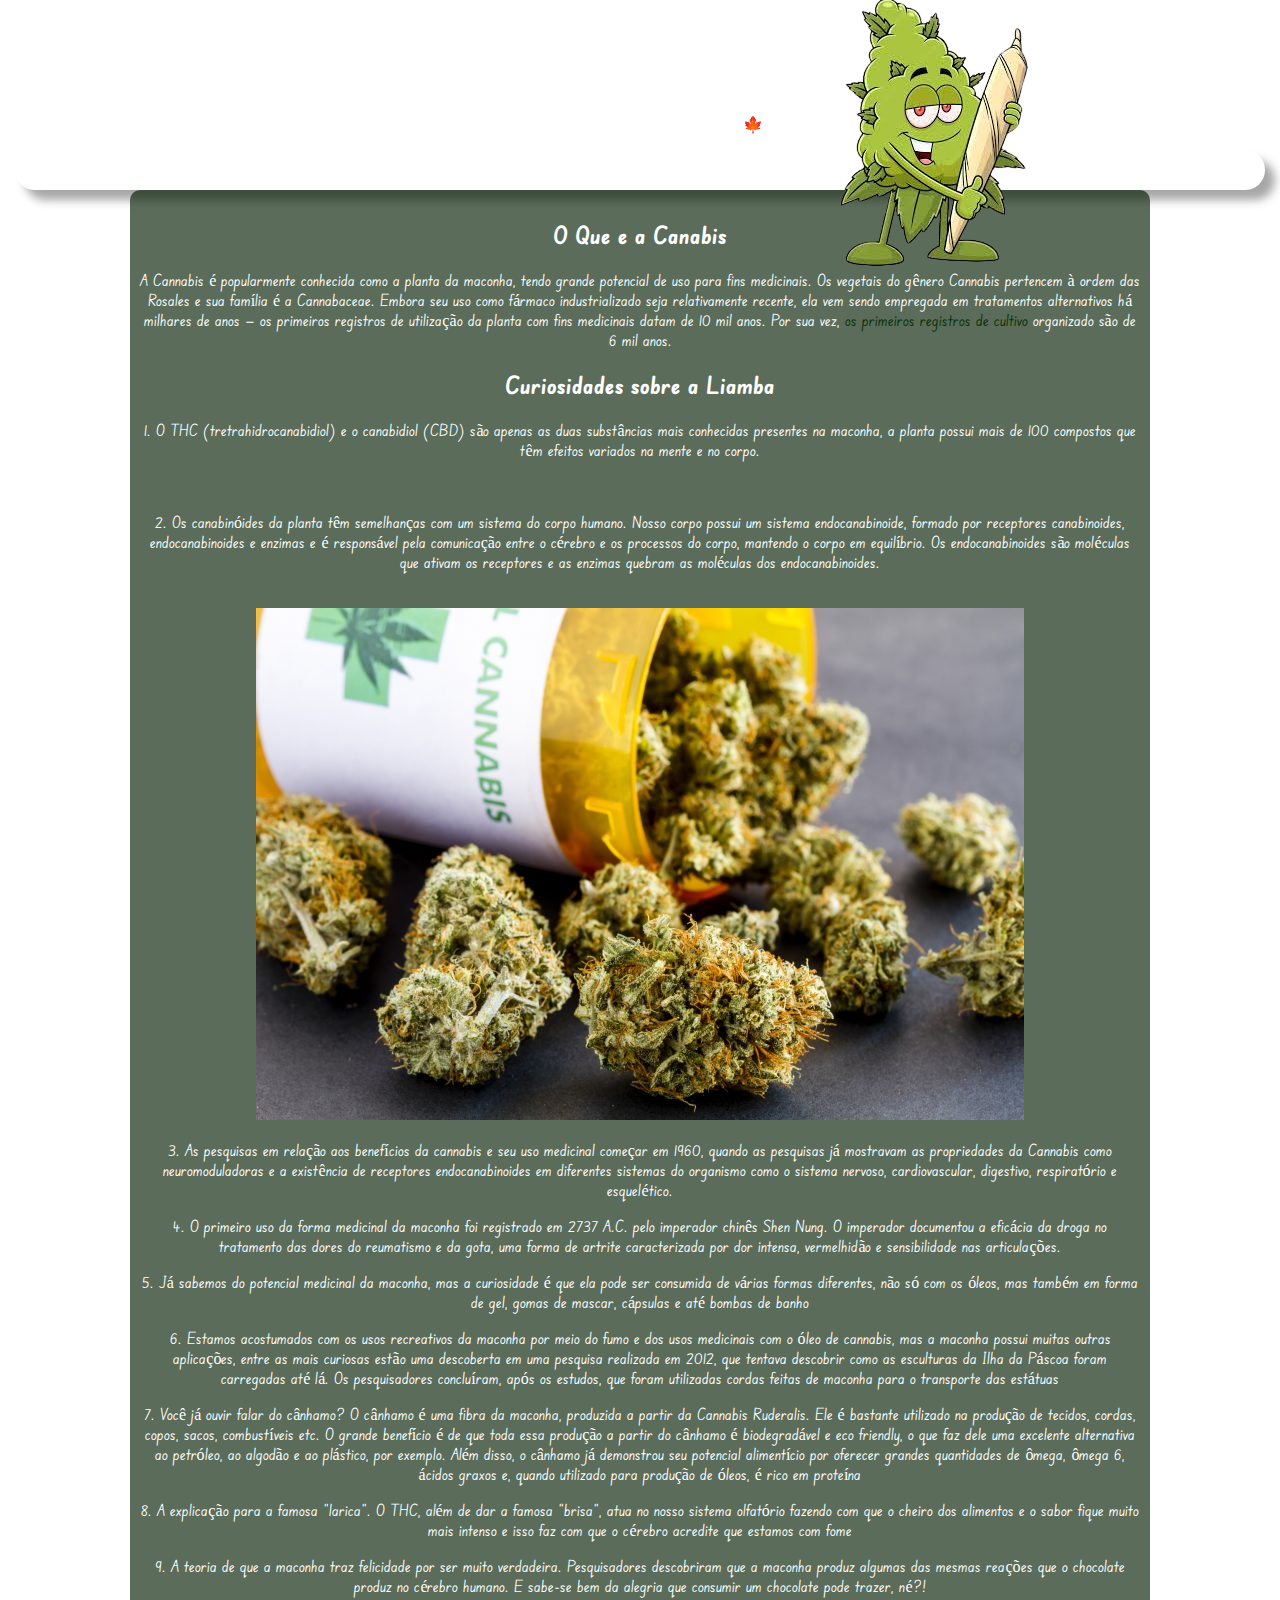
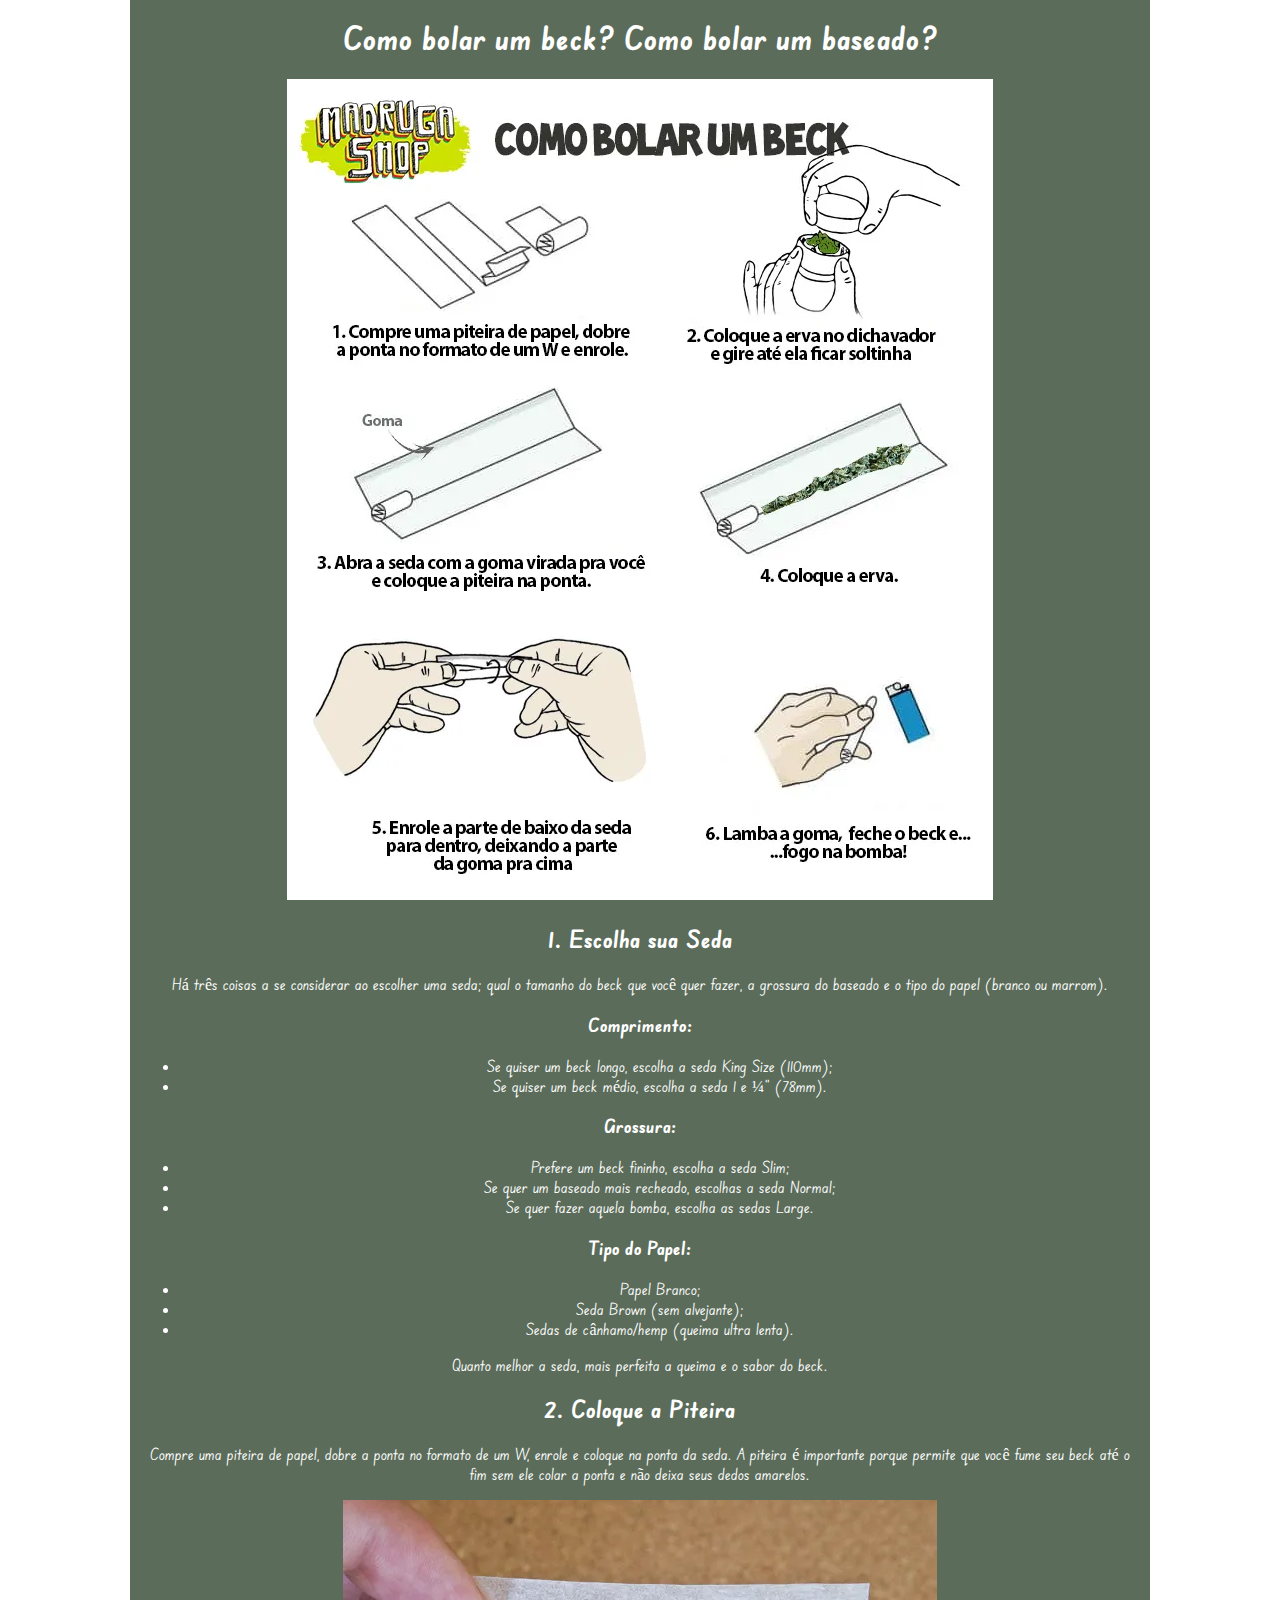
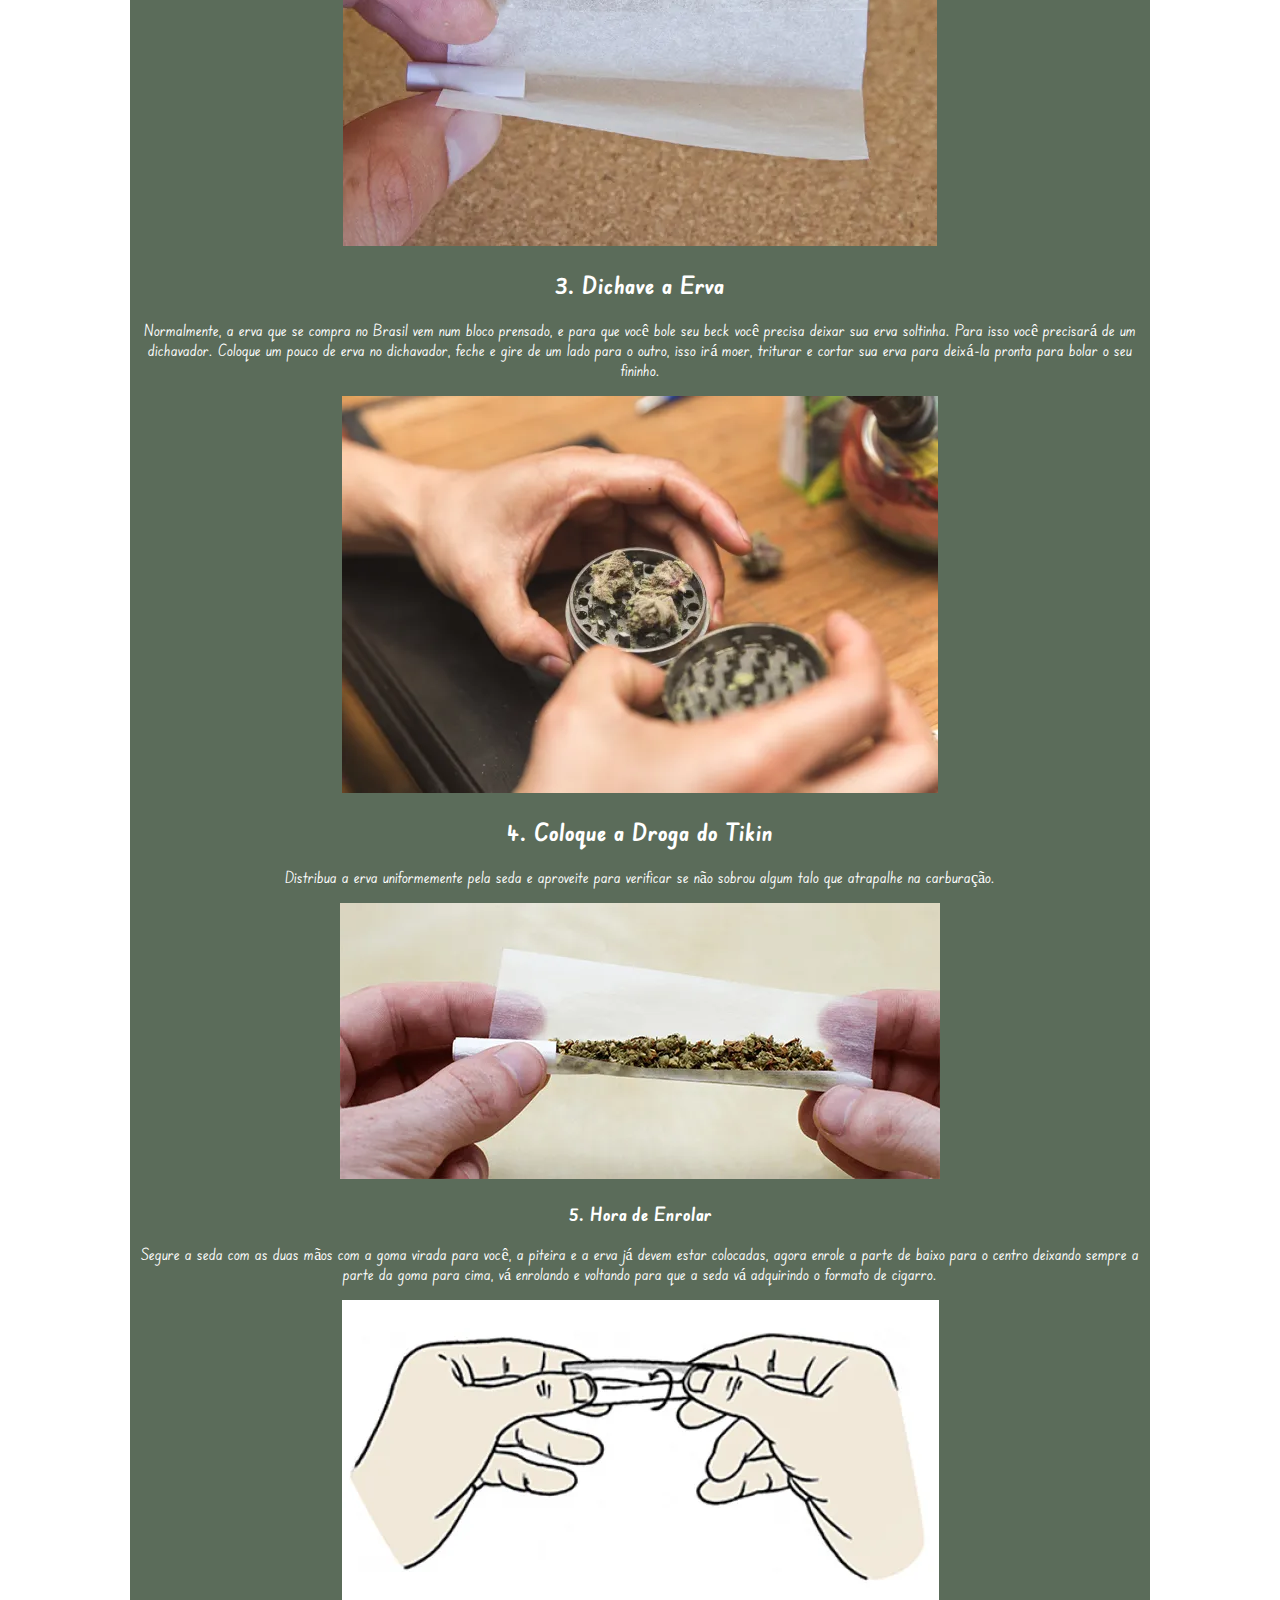
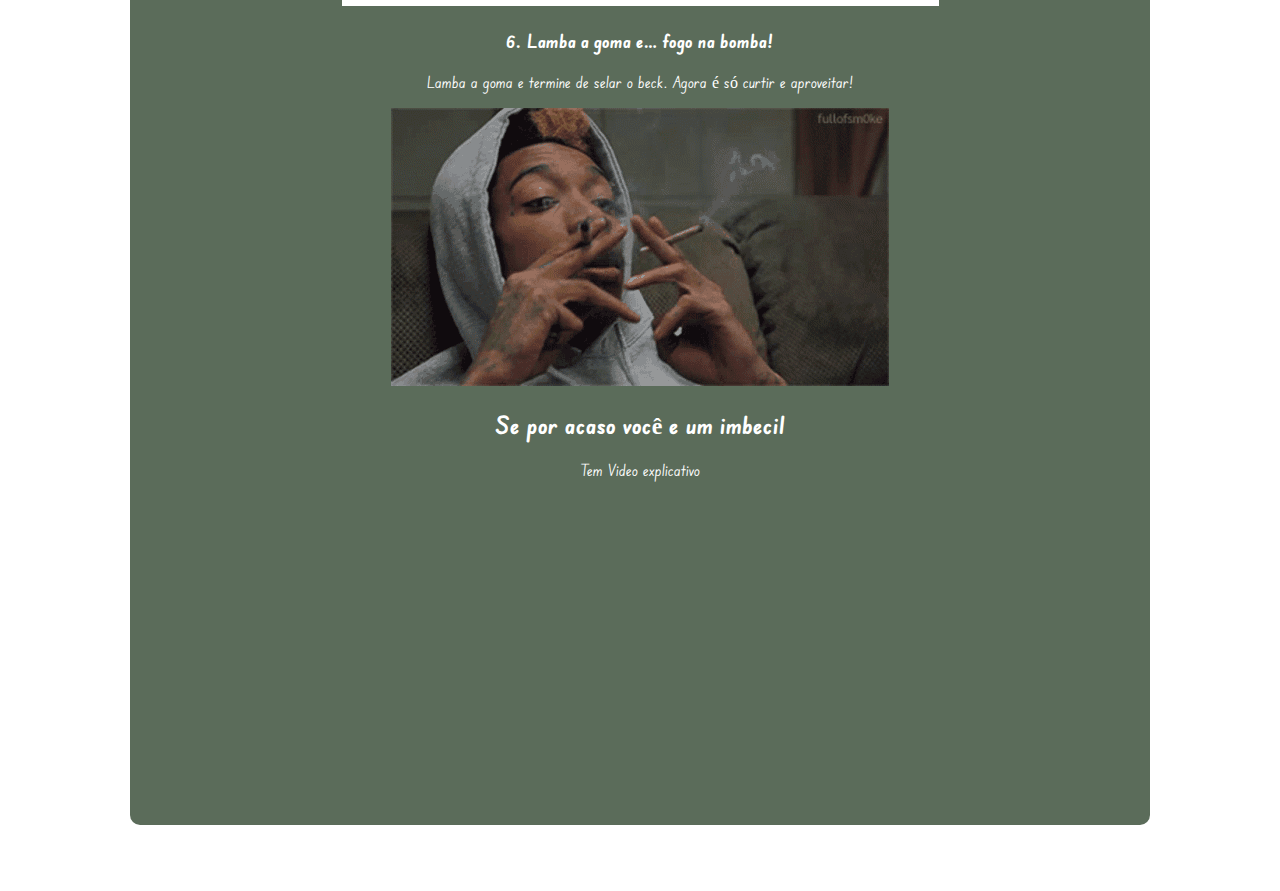
==== index.html @ da10c9f7 "." ====
<!DOCTYPE html>
<html lang="pt-br">
<head>
    <meta charset="UTF-8">
    <meta name="viewport" content="width=device-width, initial-scale=1.0">
    <title>Site do japones</title>
    <link rel="shortcut icon" href="imagens/japao.png" type="image/x-icon">
    <link rel="stylesheet" href="style.css">
</head>
<body>
    <header>
        <h1>Canabis </h1>
        <picture>
            <source media="(max-width:800px )" srcset="imagens/imagem_2023-08-07_163629372-removebg-previewpequeno.webp">
            <a href="https://compremaconha.com" target="_blank">
                <div class="imagen1"><img src="imagens/imagem_2023-08-07_163629372-removebg-preview.png" alt="cha">
            </a></div>
        </picture>
        <p>Tudo e mais um pouco sobre Maconha &#127809;</p>
        <nav>
            <a href="https://www.instagram.com/japapaz696/" target="_blank">Instagram </a>
            <a href="https://www.cnnbrasil.com.br/tudo-sobre/cannabis/" target="_blank">Mais Sobre</a>
            <a href="#">Outros</a>
        </nav>
        <main>
            <section id="oqe">
                <h2>O Que e a Canabis</h2>
                <article id="01">
                    <p>A Cannabis é popularmente conhecida como a planta da maconha, tendo grande potencial de uso para fins medicinais.
                        Os vegetais do gênero Cannabis pertencem à ordem das Rosales e sua família é a Cannabaceae.
                    
                        Embora seu uso como fármaco industrializado seja relativamente recente, ela vem sendo empregada em tratamentos alternativos há milhares de anos — os primeiros registros de utilização da planta com fins medicinais datam de 10 mil anos.
                    
                        Por sua vez, <a href="https://www.cannabisesaude.com.br/historia-cannabis-medicinal/" target="_blank" id="limk">os primeiros registros de cultivo</a> organizado são de 6 mil anos.
                    </p>
                </article>               
            </section>
            <section id="cur">
                <article id="02">
                    <h2>Curiosidades sobre a Liamba</h2>
                    <p>1. O THC (tretrahidrocanabidiol) e o canabidiol (CBD) são apenas as duas substâncias mais conhecidas presentes na maconha, a planta possui mais de 100 compostos que têm efeitos variados na mente e no corpo.</p> <br>
                        <p>2. Os canabinóides da planta têm semelhanças com um sistema do corpo humano. Nosso corpo possui um sistema endocanabinoide, formado por receptores canabinoides, endocanabinoides e enzimas e é responsável pela comunicação entre o cérebro e os processos do corpo, mantendo o corpo em equilíbrio. Os endocanabinoides são moléculas que ativam os receptores e as enzimas quebram as moléculas dos endocanabinoides.</p><br>
                        <picture>
                            <source media="(max-width:800px )" srcset="imagens/img20190710113928256-768x512pequeno.webp">
                            <img src="imagens/img20190710113928256-768x512.jpg" alt="Maconha"></picture>
                    
                        <p>3. As pesquisas em relação aos benefícios da cannabis e seu uso medicinal começar em 1960, quando as pesquisas já mostravam as propriedades da Cannabis como neuromoduladoras e a existência de receptores endocanabinoides em diferentes sistemas do organismo como o sistema nervoso, cardiovascular, digestivo, respiratório e esquelético.</p> 
                    
                        <p>4. O primeiro uso da forma medicinal da maconha foi registrado em 2737 A.C. pelo imperador chinês Shen Nung. O imperador documentou a eficácia da droga no tratamento das dores do reumatismo e da gota, uma forma de artrite caracterizada por dor intensa, vermelhidão e sensibilidade nas articulações.</p> 
                    
                        <p>5. Já sabemos do potencial medicinal da maconha, mas a curiosidade é que ela pode ser consumida de várias formas diferentes, não só com os óleos, mas também em forma de gel, gomas de mascar, cápsulas e até bombas de banho</p>
                    
                        <p>6. Estamos acostumados com os usos recreativos da maconha por meio do fumo e dos usos medicinais com o óleo de cannabis, mas a maconha possui muitas outras aplicações, entre as mais curiosas estão uma descoberta em uma pesquisa realizada em 2012, que tentava descobrir como as esculturas da Ilha da Páscoa foram carregadas até lá. Os pesquisadores concluíram, após os estudos, que foram utilizadas cordas feitas de maconha para o transporte das estátuas</p>
                    
                        <p>7. Você já ouvir falar do cânhamo? O cânhamo é uma fibra da maconha, produzida a partir da Cannabis Ruderalis. Ele é bastante utilizado na produção de tecidos, cordas, copos, sacos, combustíveis etc. O grande benefício é de que toda essa produção a partir do cânhamo é biodegradável e eco friendly, o que faz dele uma excelente alternativa ao petróleo, ao algodão e ao plástico, por exemplo. Além disso, o cânhamo já demonstrou seu potencial alimentício por oferecer grandes quantidades de ômega, ômega 6, ácidos graxos e, quando utilizado para produção de óleos, é rico em proteína</p>
                    
                        <p>8. A explicação para a famosa “larica”. O THC, além de dar a famosa “brisa”, atua no nosso sistema olfatório fazendo com que o cheiro dos alimentos e o sabor fique muito mais intenso e isso faz com que o cérebro acredite que estamos com fome</p>
                    
                        <p>9. A teoria de que a maconha traz felicidade por ser muito verdadeira. Pesquisadores descobriram que a maconha produz algumas das mesmas reações que o chocolate produz no cérebro humano. E sabe-se bem da alegria que consumir um chocolate pode trazer, né?!</p>
                </article>
            </section>
            <section id="bolar">
                <article id="03">
                    <h1>Como bolar um beck? Como bolar um baseado?</h1>
                    <picture>
                        <source media="(max-width:800px )" srcset="imagens/como-bolar-beck-guia-1pequeno.webp">
                        <img src="imagens/como-bolar-beck-guia-1.webp" alt="bolar"></picture>
                    <h2>1.  Escolha sua Seda</h2>
                    <p>
                        
                            Há três coisas a se considerar ao escolher uma seda; qual o tamanho do beck que você quer fazer, a grossura do baseado e o tipo do papel (branco ou marrom).
                    </p>
                        
                        <h3>Comprimento:</h3>
                        <ul>
                            <li>Se quiser um beck longo, escolha a seda King Size (110mm);</li>
                            <li>Se quiser um beck médio, escolha a seda 1 e ¼” (78mm).</li>
                        </ul>
                        <h3>Grossura:</h3>
                        <ul>
                            
                            <li>Prefere um beck fininho, escolha a seda Slim;</li>
                            <li>Se quer um baseado mais recheado, escolhas a seda Normal;</li>
                            <li>Se quer fazer aquela bomba, escolha as sedas Large.</li>
                        </ul>
                        <h3>Tipo do Papel:</h3>
                        
                        <ul>
                            <li>Papel Branco;</li>
                            <li>Seda Brown (sem alvejante);</li>
                            <li>Sedas de cânhamo/hemp (queima ultra lenta).</li>
                        </ul>
                        Quanto melhor a seda, mais perfeita a queima e o sabor do beck.</p>
                        <h2>2. Coloque a Piteira</h2>
                        <p>
                            Compre uma piteira de papel, dobre a ponta no formato de um W, enrole e coloque na ponta da seda. A piteira é importante porque permite que você fume seu beck até o fim sem ele colar a ponta e não deixa seus dedos amarelos.</p>
                            <picture>
                                <source media="(max-width:800px )" srcset="imagens/enrolando-beck3pequeno.webp">
                                <img src="imagens/colocando-piteira.webp" alt="Piteira">
                            </picture>
                            <h2>3. Dichave a Erva</h2>
                            <p>
                                Normalmente, a erva que se compra no Brasil vem num bloco prensado, e para que você bole seu beck você precisa deixar sua erva soltinha. Para isso você precisará de um dichavador.
                                
                                Coloque um pouco de erva no dichavador, feche e gire de um lado para o outro, isso irá moer, triturar e cortar sua erva para deixá-la pronta para bolar o seu fininho.</p>
                                <img src="imagens/dichavador-erva.webp" alt="">
                                <h2>4. Coloque a Droga do Tikin</h2>
                                <p>
                                    Distribua a erva uniformemente pela seda e aproveite para verificar se não sobrou algum talo que atrapalhe na carburação.</p>
                                    <img src="imagens/como-bolar-enrolando.webp" alt="">
                                    <h3>5. Hora de Enrolar</h3>
                                    <p>Segure a seda com as duas mãos com a goma virada para você, a piteira e a erva já devem estar colocadas, agora enrole a parte de baixo para o centro deixando sempre a parte da goma para cima, vá enrolando e voltando para que a seda vá adquirindo o formato de cigarro.</p>
                                    <img src="imagens/enrolando-beck3.webp" alt="">
                                    <h3>6. Lamba a goma e… fogo na bomba!</h3>
                                    <p>Lamba a goma e termine de selar o beck. Agora é só curtir e aproveitar!</p>
                                    <img src="imagens/https___bucketeer-e05bbc84-baa3-437e-9518-adb32be7-990a280b6d05143c.gif" alt="">
                                    <h2>Se por acaso você e um imbecil </h2> 
                                    <p>Tem Video explicativo</p>
                                    <iframe width="560" height="315" src="https://www.youtube.com/embed/vffyLd2RofM" title="YouTube video player" frameborder="0" allow="accelerometer; autoplay; clipboard-write; encrypted-media; gyroscope; picture-in-picture; web-share" allowfullscreen></iframe>

                 </article>
            </section>
        </main>
        <footer>
            <p>Site exclusivamente para informação criado por Japonegro</p>
        </footer>
    </header>
</body>
</html>
---- style.css ----
@charset "UTF-8";
@import url('https://fonts.googleapis.com/css2?family=Edu+SA+Beginner:wght@600;700&display=swap');
header{
    color:white;
}
body{
    background-image: url(imagens/foto-de-foco-seletivo-de-amnesias-originais-verdes-em-um-fundo-escuro.jpg);
}
header{
    padding: auto;
    padding: 6px;
    margin: 1px;
    text-align: center;
    border-radius: 20px;
    font-family: 'Edu SA Beginner', cursive;
    
}
nav{
    text-align: left;
    padding: 10px; 
    box-shadow: 10px 10px 10px rgba(0, 0, 0, 0.349); 
    border-radius: 20px;

}
nav > a{
    color: white;
    text-decoration: none;
    padding: 10px;
    font-family: system-ui, -apple-system, BlinkMacSystemFont, 'Segoe UI', Roboto, Oxygen, Ubuntu, Cantarell, 'Open Sans', 'Helvetica Neue', sans-serif;
}
nav>a:hover{
    background-color: green;
    border-radius: 10px;
}
a#limk{
    color: rgb(6, 49, 6);
    text-decoration: none;
}
main{
    padding: auto;
    padding: 10px;
    margin: 10px;
    background-color: rgba(3, 29, 2, 0.651);
    min-width: 300px;
    max-width: 1000px;
    margin: auto;
    border-radius: 10px;
}

.imagen1{
    width: 1px; 
    height: 0px;
    transform: translate(200px,-100px);
    display: block;
    margin: auto;
 }
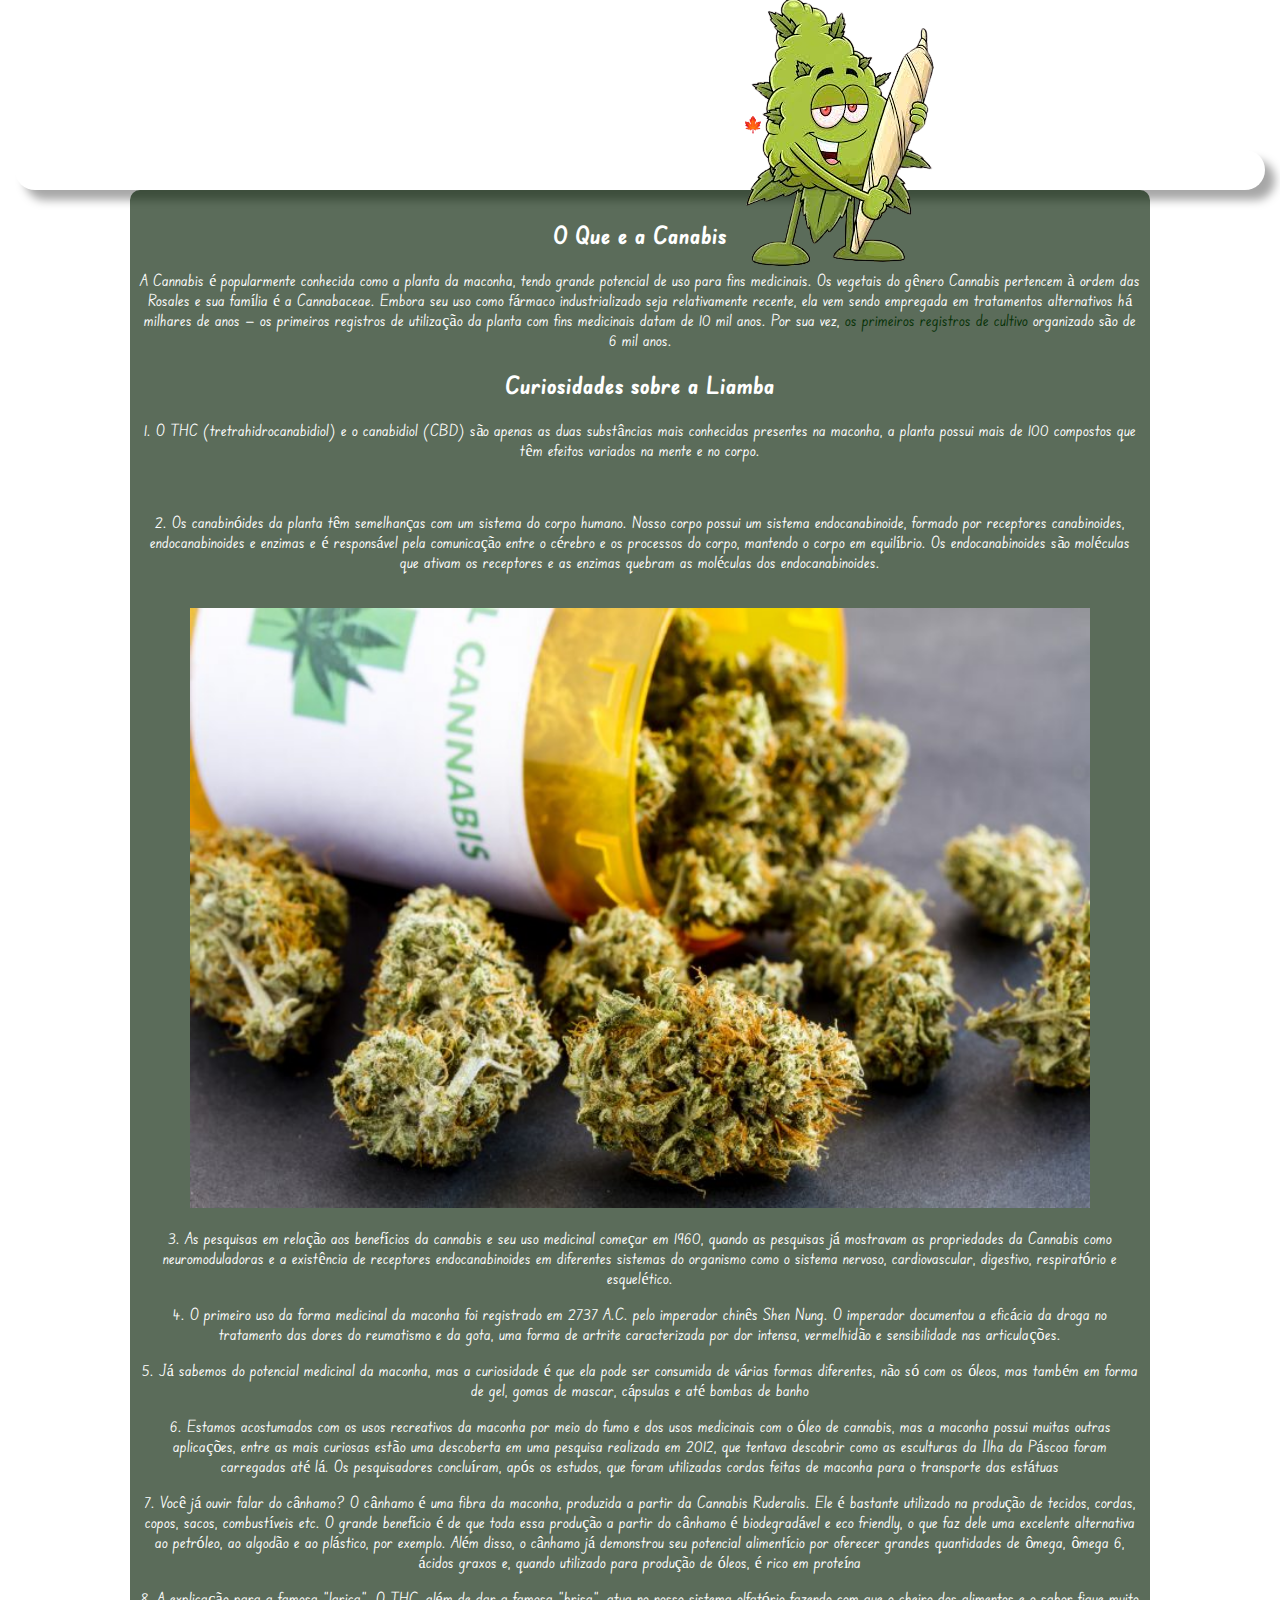
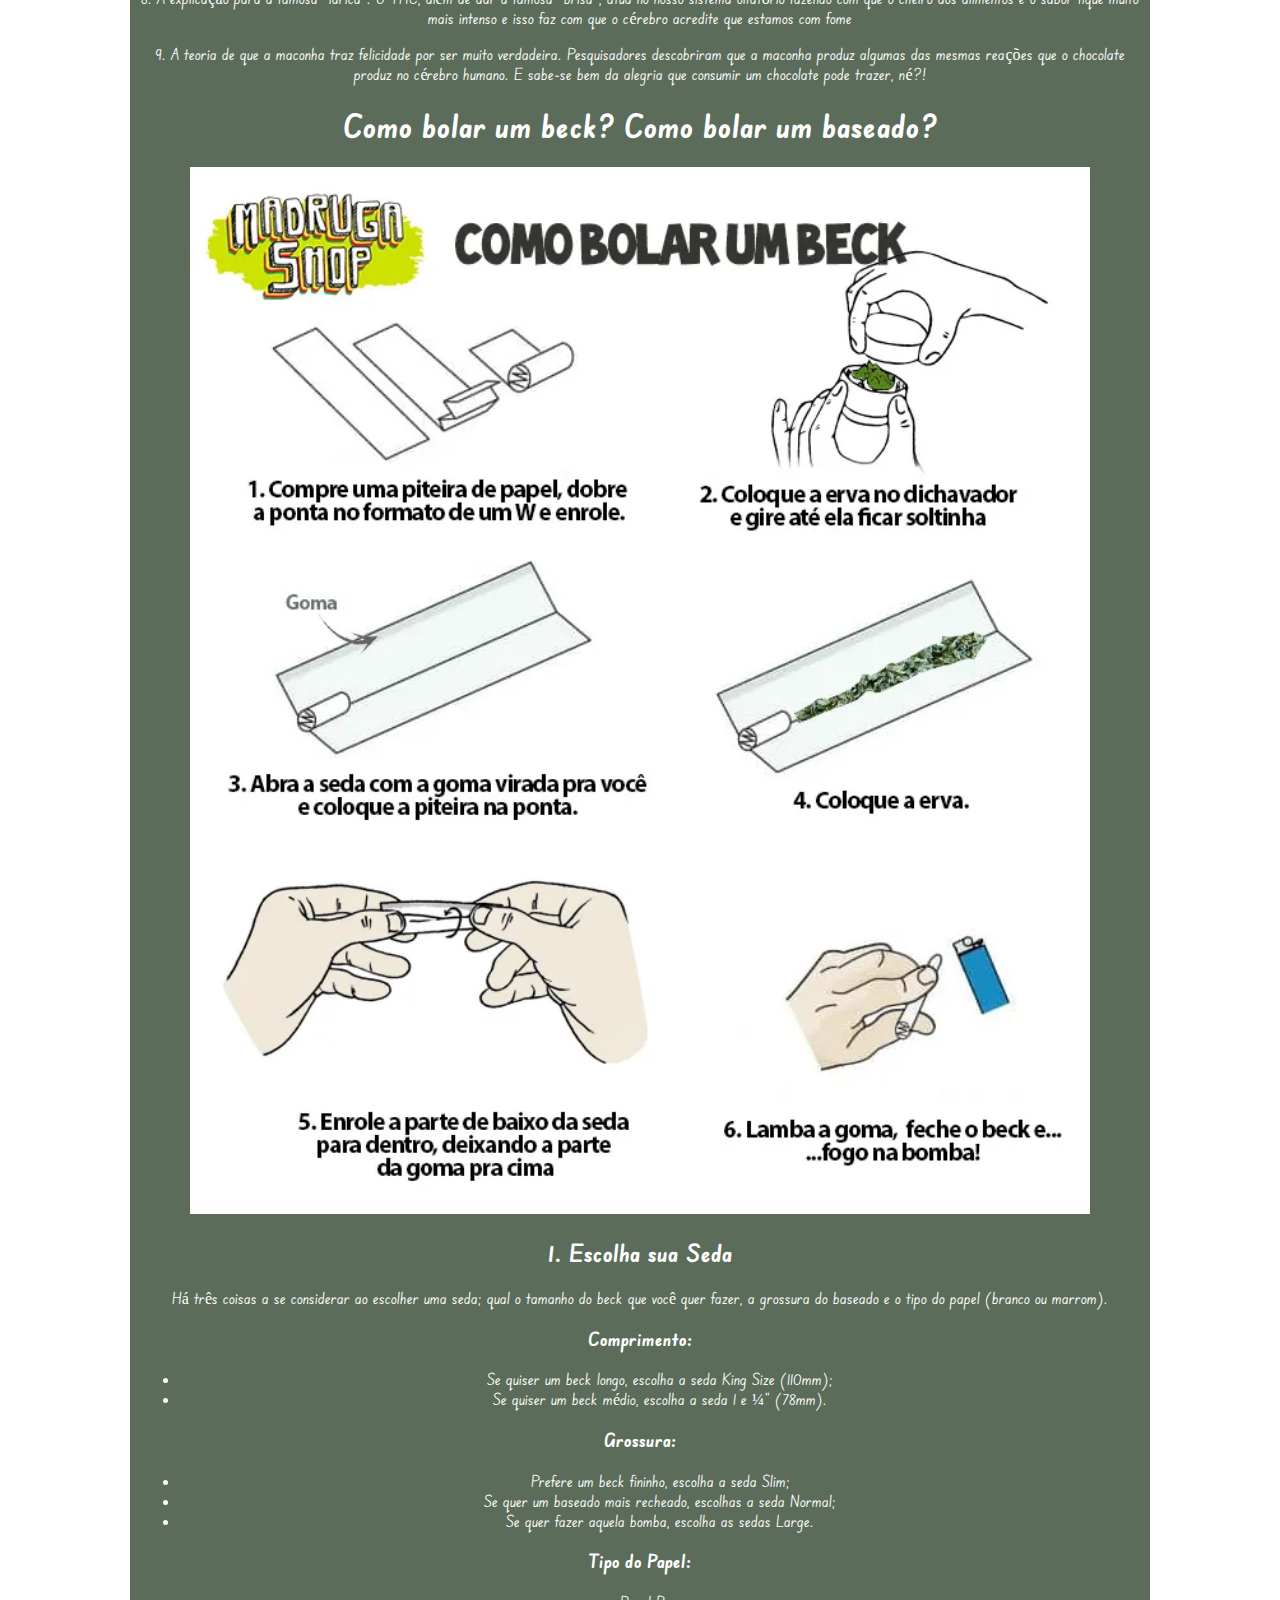
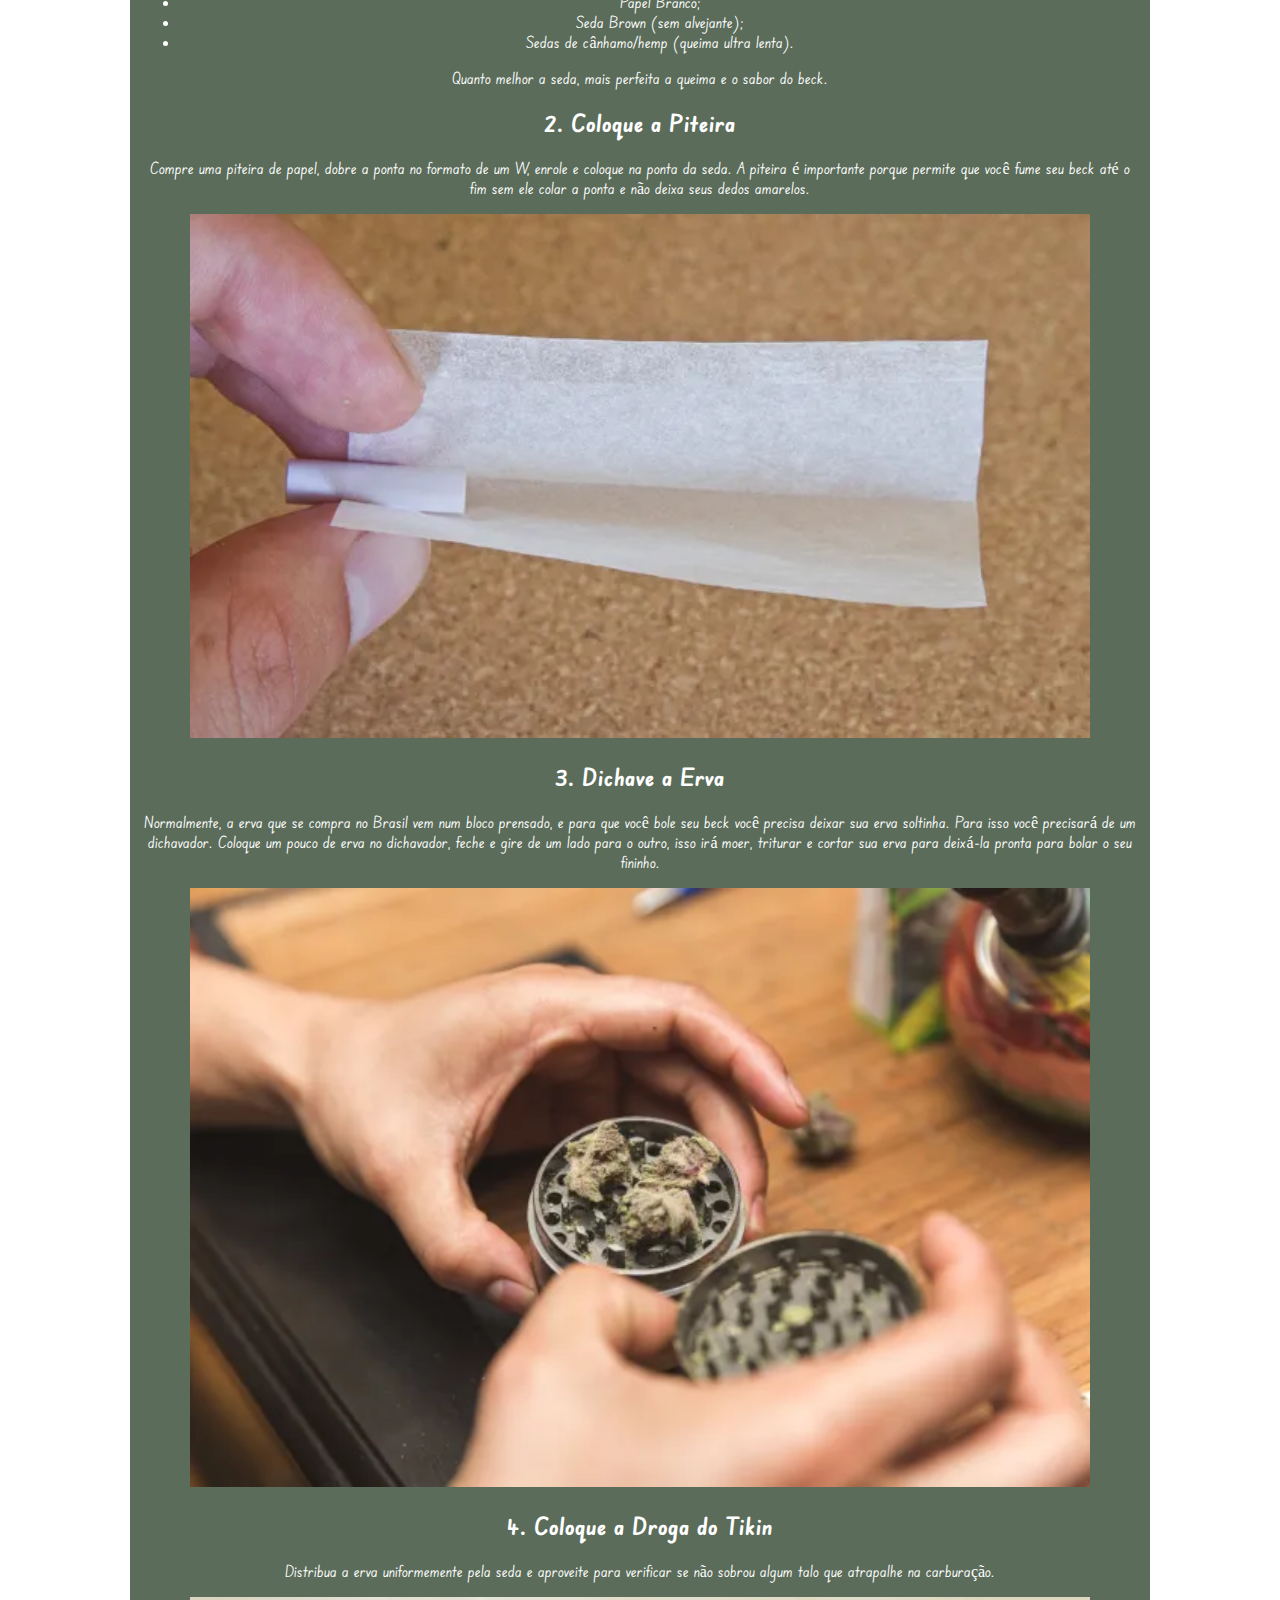
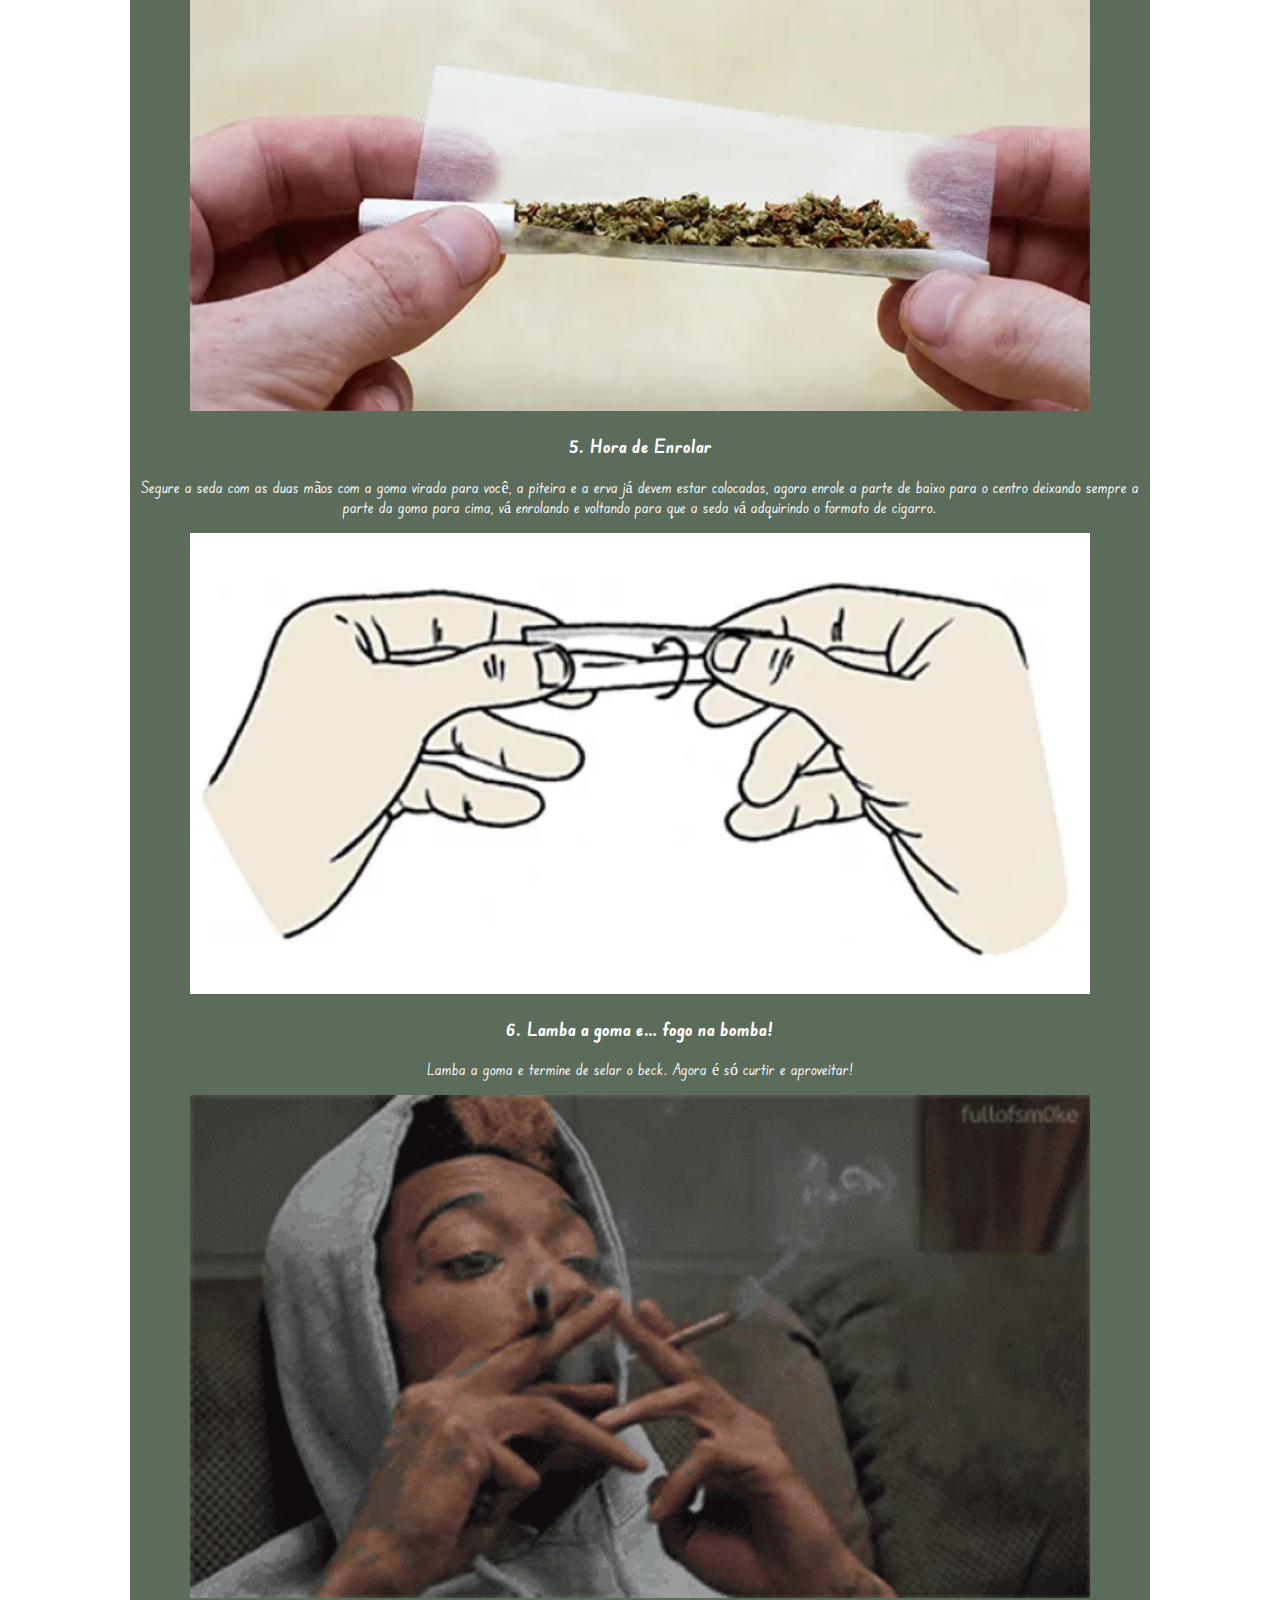
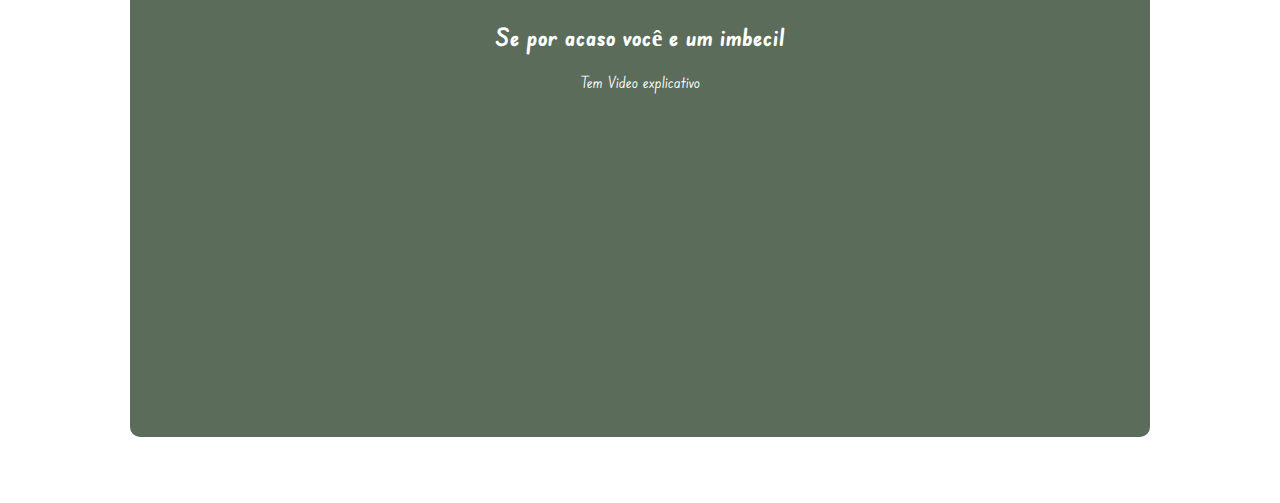
==== commit ee26527f: "." ====
--- a/index.html
+++ b/index.html
@@ -11,7 +11,7 @@
     <header>
         <h1>Canabis </h1>
         <picture>
-            <source media="(max-width:800px )" srcset="imagens/imagem_2023-08-07_163629372-removebg-previewpequeno.webp">
+            <source media="(max-width:400px )" srcset="imagens/imagem_2023-08-07_163629372-removebg-previewpequeno.webp">
             <a href="https://compremaconha.com" target="_blank">
                 <div class="imagen1"><img src="imagens/imagem_2023-08-07_163629372-removebg-preview.png" alt="cha">
             </a></div>
@@ -103,17 +103,25 @@
                                 Normalmente, a erva que se compra no Brasil vem num bloco prensado, e para que você bole seu beck você precisa deixar sua erva soltinha. Para isso você precisará de um dichavador.
                                 
                                 Coloque um pouco de erva no dichavador, feche e gire de um lado para o outro, isso irá moer, triturar e cortar sua erva para deixá-la pronta para bolar o seu fininho.</p>
-                                <img src="imagens/dichavador-erva.webp" alt="">
+                                <picture>
+                                    <source media="(max-width:800px )" srcset="imagens/dichavador-ervapequeno.webp">
+                                    <img src="imagens/dichavador-erva.webp" alt=""></picture>
                                 <h2>4. Coloque a Droga do Tikin</h2>
                                 <p>
                                     Distribua a erva uniformemente pela seda e aproveite para verificar se não sobrou algum talo que atrapalhe na carburação.</p>
-                                    <img src="imagens/como-bolar-enrolando.webp" alt="">
+                                    <picture>
+                                        <source media="(max-width:800px )" srcset="imagens/como-bolar-enrolandopequeno.webp">
+                                        <img src="imagens/como-bolar-enrolando.webp" alt=""></picture>
                                     <h3>5. Hora de Enrolar</h3>
                                     <p>Segure a seda com as duas mãos com a goma virada para você, a piteira e a erva já devem estar colocadas, agora enrole a parte de baixo para o centro deixando sempre a parte da goma para cima, vá enrolando e voltando para que a seda vá adquirindo o formato de cigarro.</p>
-                                    <img src="imagens/enrolando-beck3.webp" alt="">
+                                    <picture>
+                                        <source media="(max-width:800px )" srcset="imagens/enrolando-beck3pequeno.webp">
+                                        <img src="imagens/enrolando-beck3.webp" alt=""></picture>
                                     <h3>6. Lamba a goma e… fogo na bomba!</h3>
                                     <p>Lamba a goma e termine de selar o beck. Agora é só curtir e aproveitar!</p>
-                                    <img src="imagens/https___bucketeer-e05bbc84-baa3-437e-9518-adb32be7-990a280b6d05143c.gif" alt="">
+                                    <picture>
+                                        <source media="(max-width:800px )" srcset="imagens/https___bucketeer-e05bbc84-baa3-437e-9518-adb32be7-990a280b6d05143cpequeno.gif">
+                                        <img src="imagens/https___bucketeer-e05bbc84-baa3-437e-9518-adb32be7-990a280b6d05143c.gif" alt=""></picture>
                                     <h2>Se por acaso você e um imbecil </h2> 
                                     <p>Tem Video explicativo</p>
                                     <iframe width="560" height="315" src="https://www.youtube.com/embed/vffyLd2RofM" title="YouTube video player" frameborder="0" allow="accelerometer; autoplay; clipboard-write; encrypted-media; gyroscope; picture-in-picture; web-share" allowfullscreen></iframe>
--- a/style.css
+++ b/style.css
@@ -5,6 +5,7 @@
 }
 body{
     background-image: url(imagens/foto-de-foco-seletivo-de-amnesias-originais-verdes-em-um-fundo-escuro.jpg);
+    background-position: center left;
 }
 header{
     padding: auto;
@@ -53,5 +54,9 @@
     transform: translate(200px,-100px);
     display: block;
     margin: auto;
+    width: 50%;
+ }
+ main img{
+    width: 90%;
  }
 
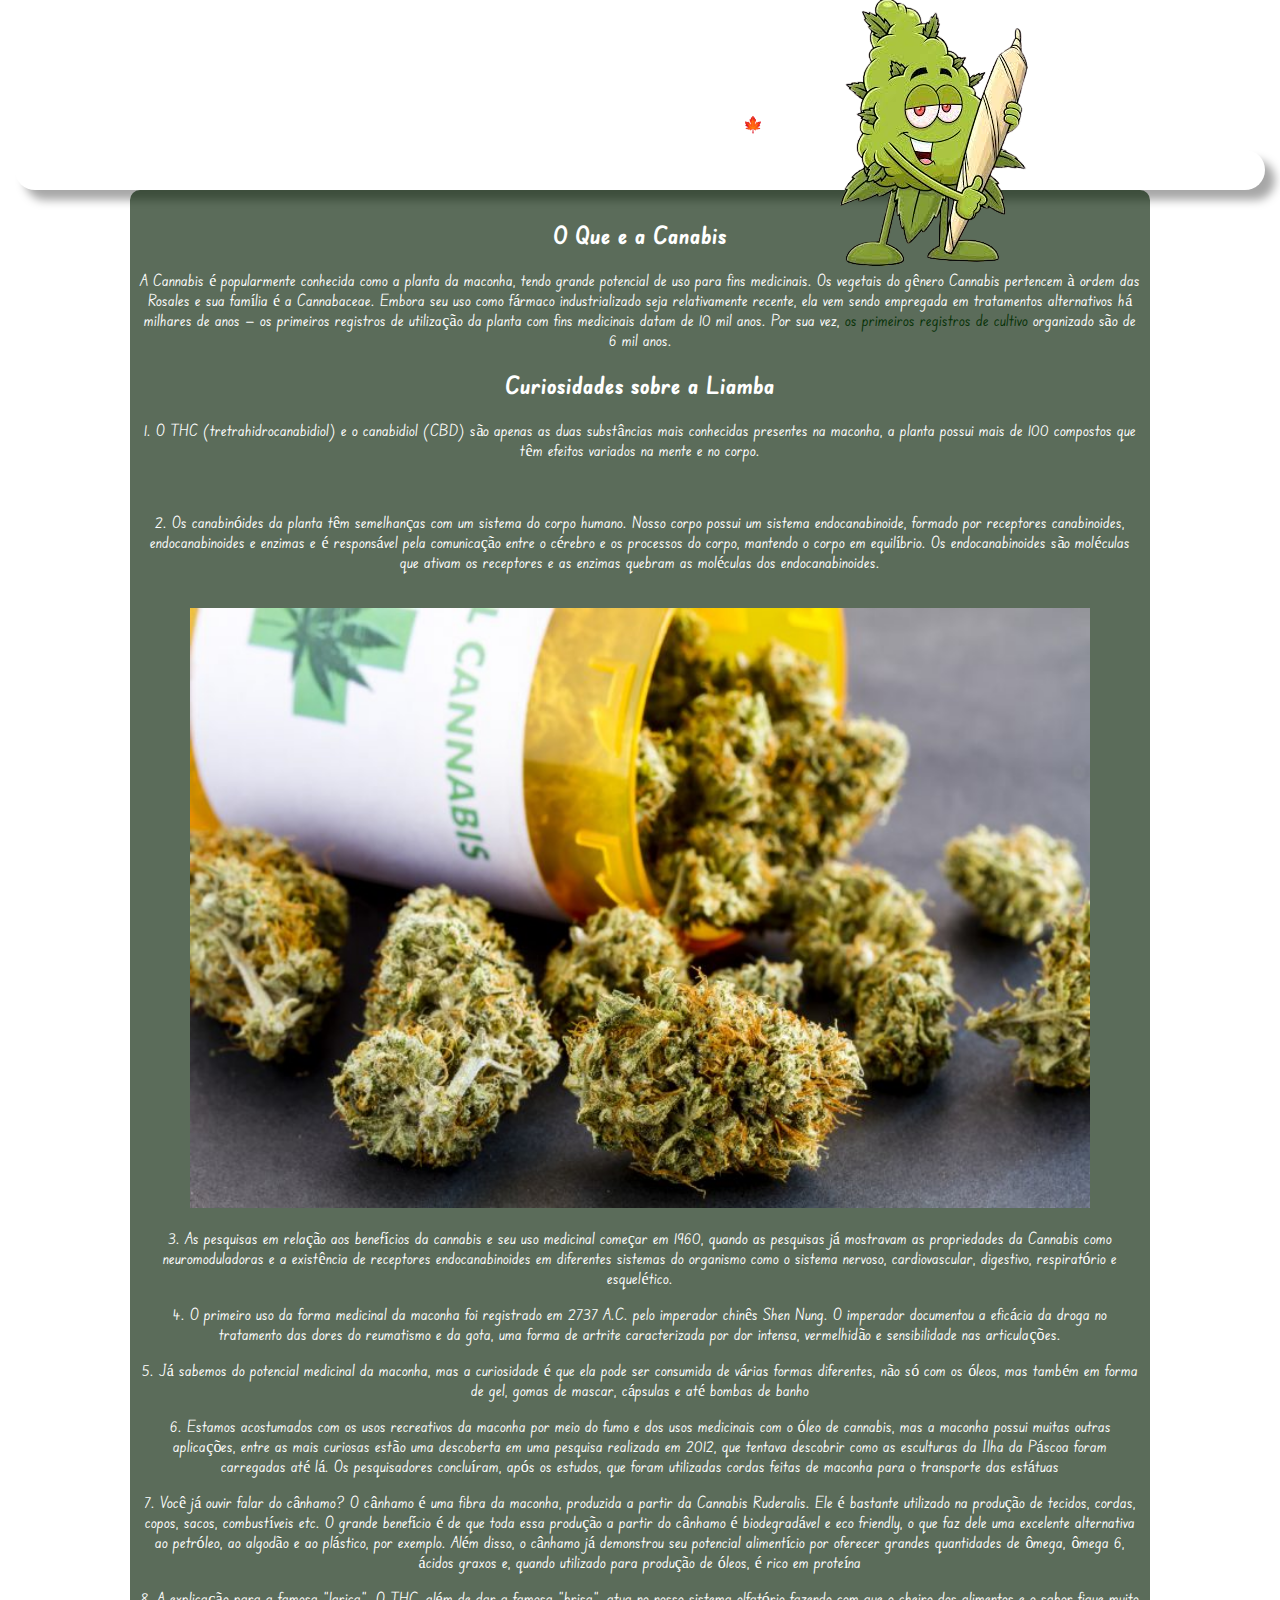
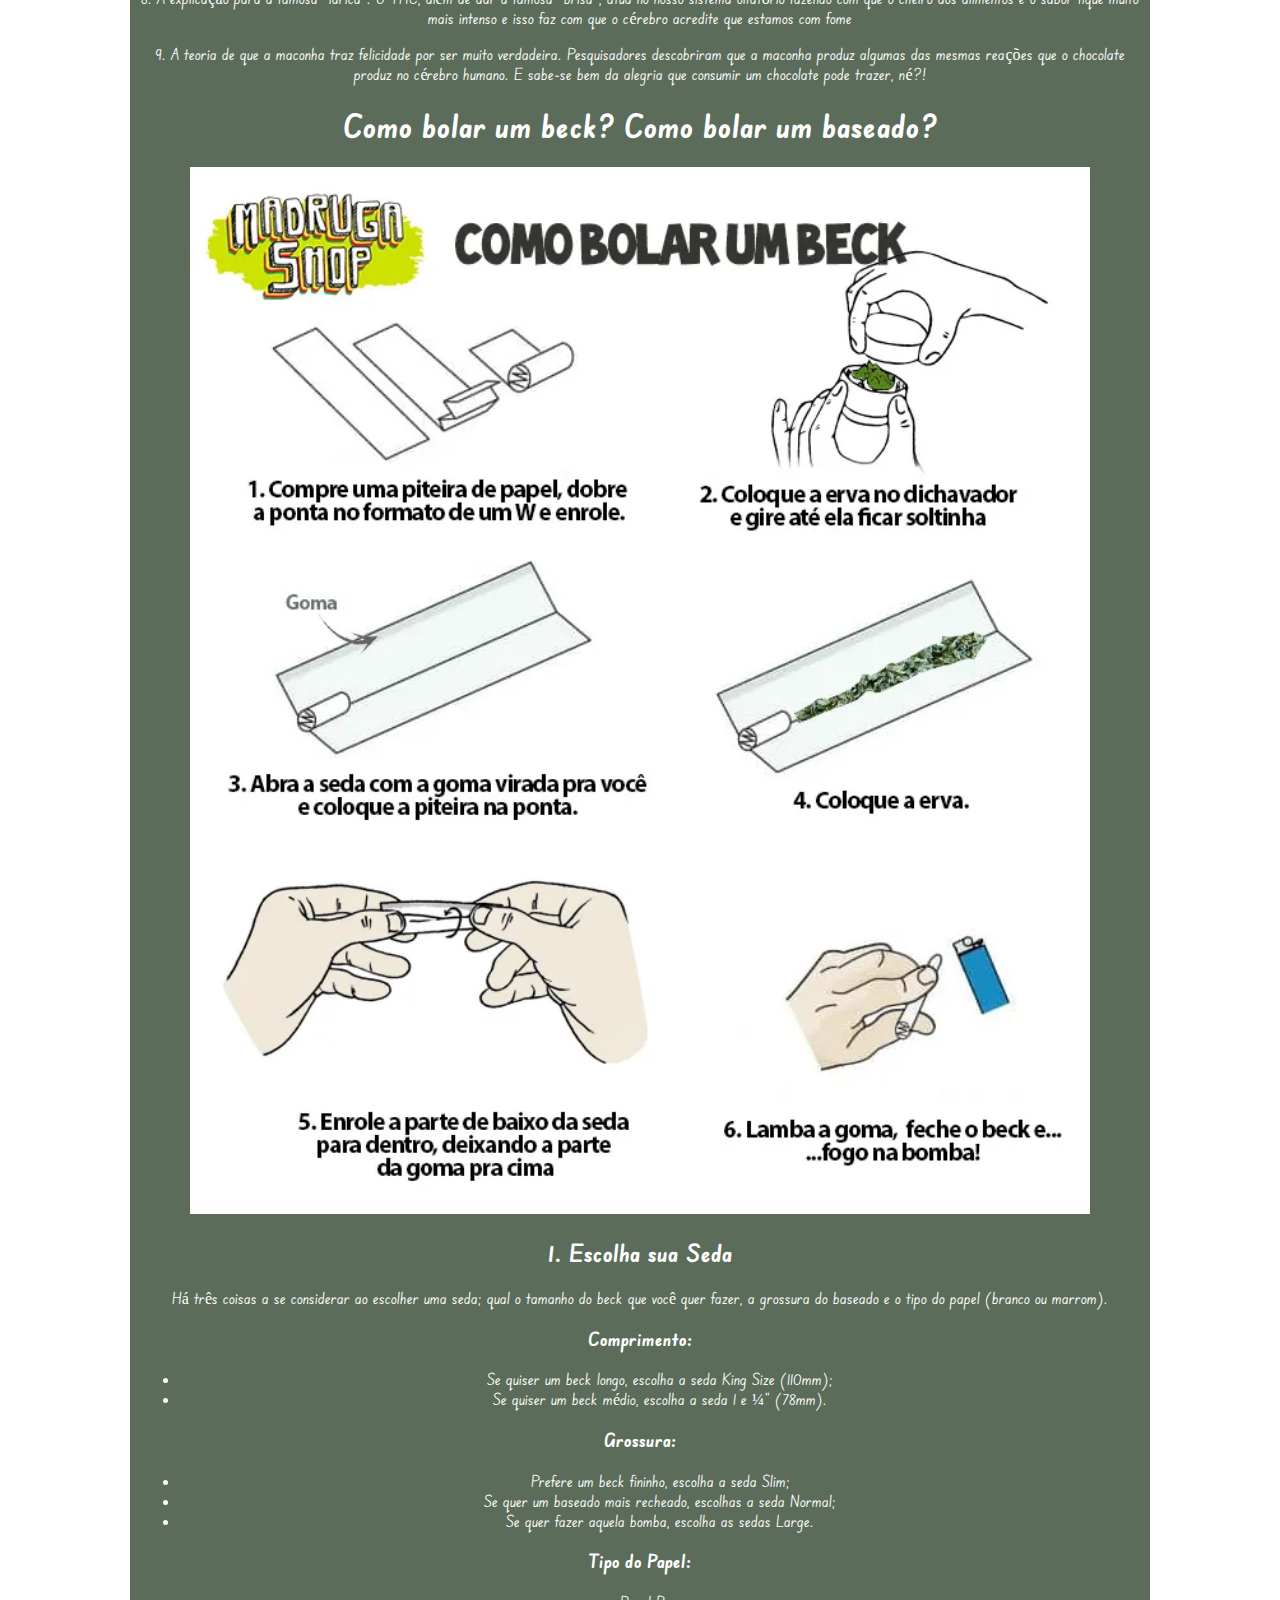
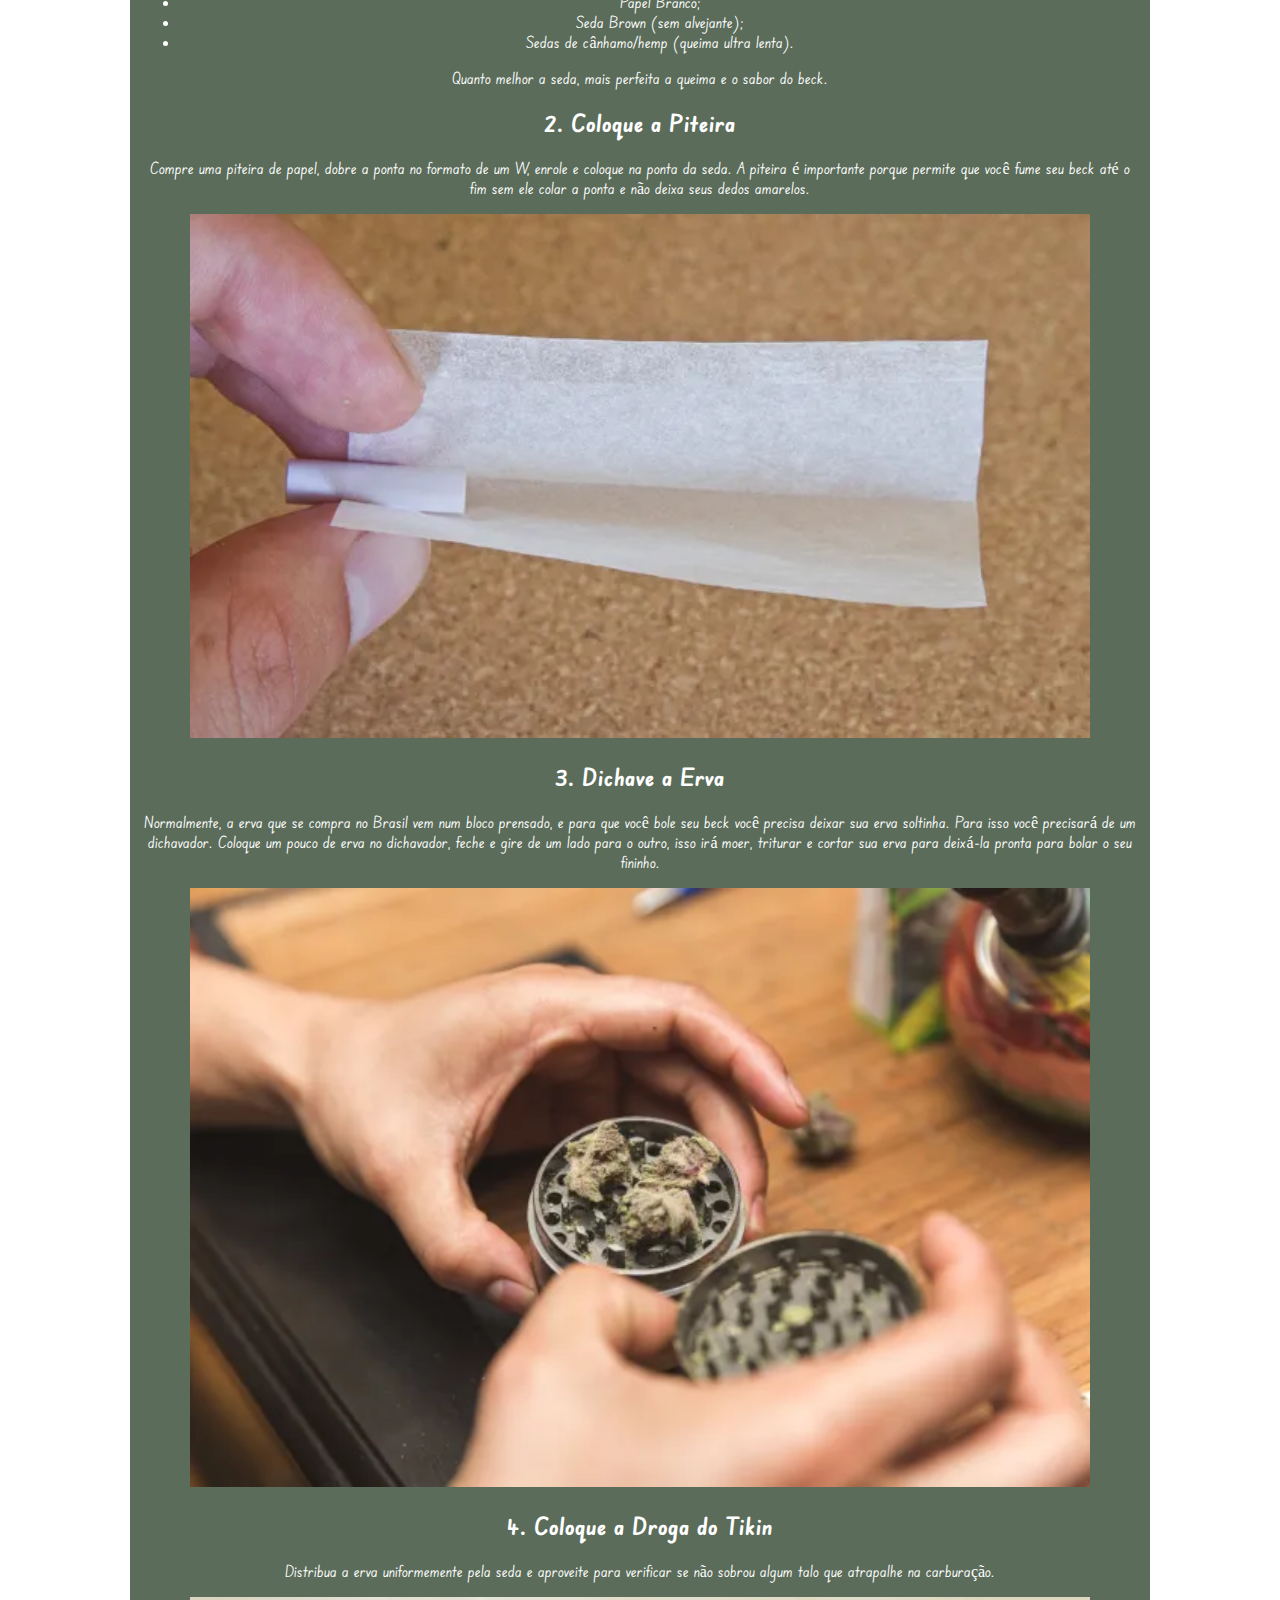
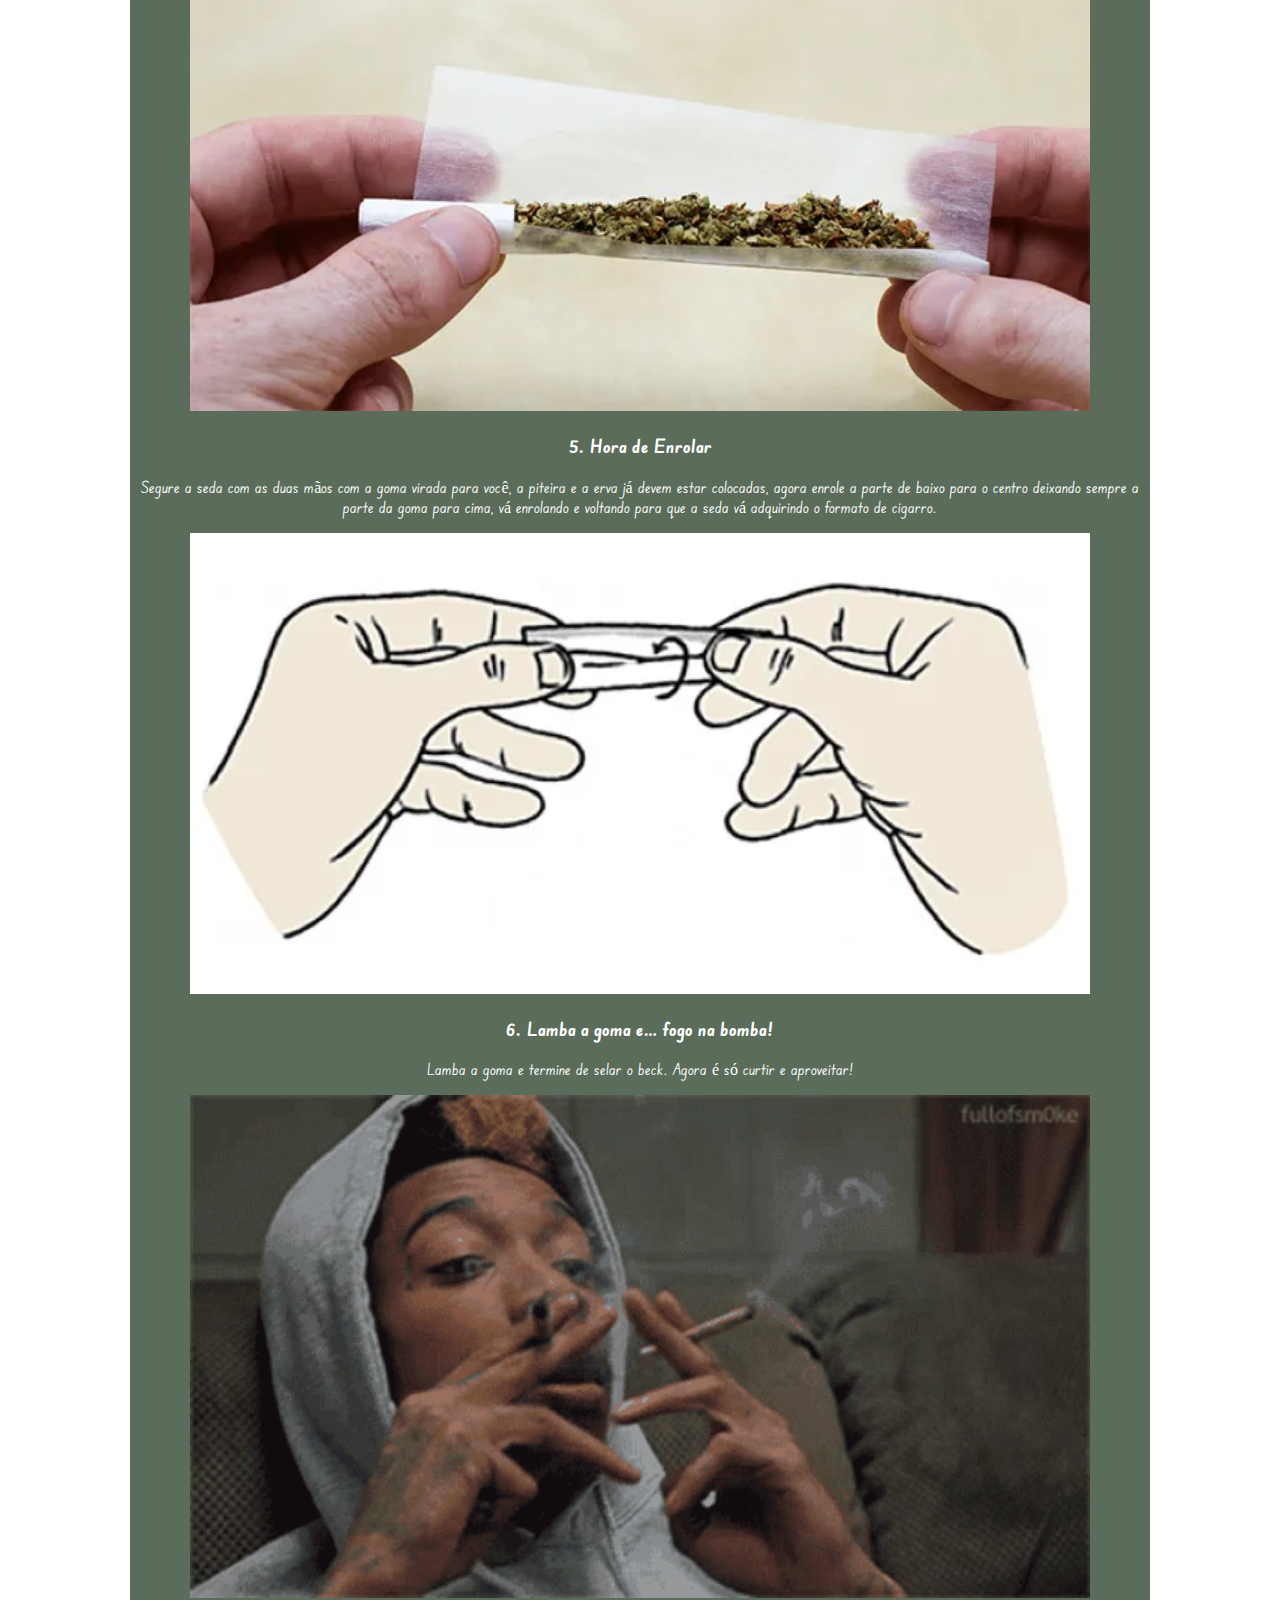
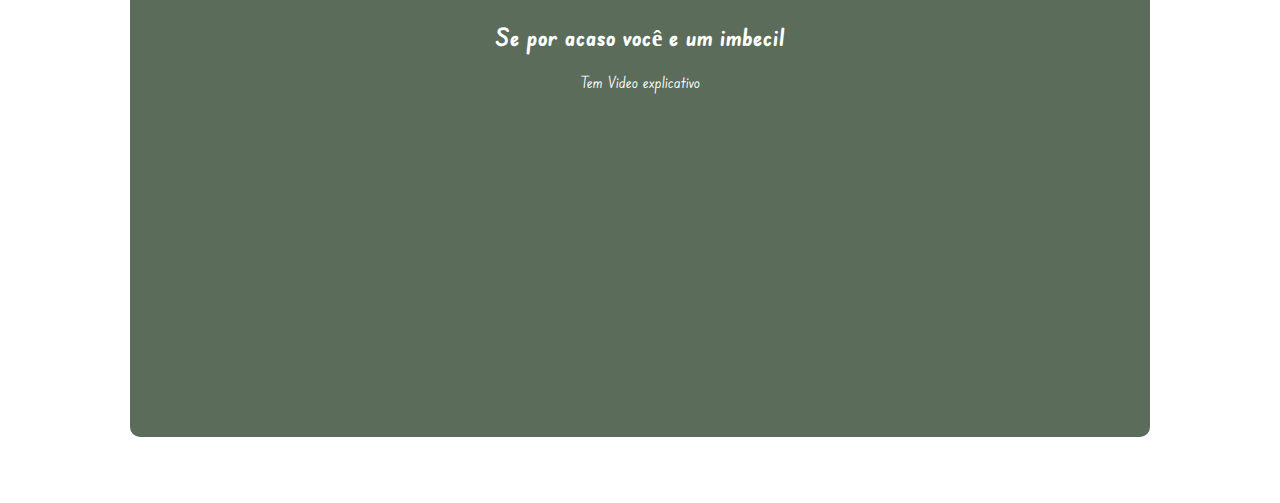
==== commit 5b7adec5: "." ====
--- a/index.html
+++ b/index.html
@@ -41,7 +41,7 @@
                     <p>1. O THC (tretrahidrocanabidiol) e o canabidiol (CBD) são apenas as duas substâncias mais conhecidas presentes na maconha, a planta possui mais de 100 compostos que têm efeitos variados na mente e no corpo.</p> <br>
                         <p>2. Os canabinóides da planta têm semelhanças com um sistema do corpo humano. Nosso corpo possui um sistema endocanabinoide, formado por receptores canabinoides, endocanabinoides e enzimas e é responsável pela comunicação entre o cérebro e os processos do corpo, mantendo o corpo em equilíbrio. Os endocanabinoides são moléculas que ativam os receptores e as enzimas quebram as moléculas dos endocanabinoides.</p><br>
                         <picture>
-                            <source media="(max-width:800px )" srcset="imagens/img20190710113928256-768x512pequeno.webp">
+                            <source media="(max-width:800px )" srcset="imagens/img20190710113928256-768x512pequeno.jpg">
                             <img src="imagens/img20190710113928256-768x512.jpg" alt="Maconha"></picture>
                     
                         <p>3. As pesquisas em relação aos benefícios da cannabis e seu uso medicinal começar em 1960, quando as pesquisas já mostravam as propriedades da Cannabis como neuromoduladoras e a existência de receptores endocanabinoides em diferentes sistemas do organismo como o sistema nervoso, cardiovascular, digestivo, respiratório e esquelético.</p> 
--- a/style.css
+++ b/style.css
@@ -54,7 +54,6 @@
     transform: translate(200px,-100px);
     display: block;
     margin: auto;
-    width: 50%;
  }
  main img{
     width: 90%;
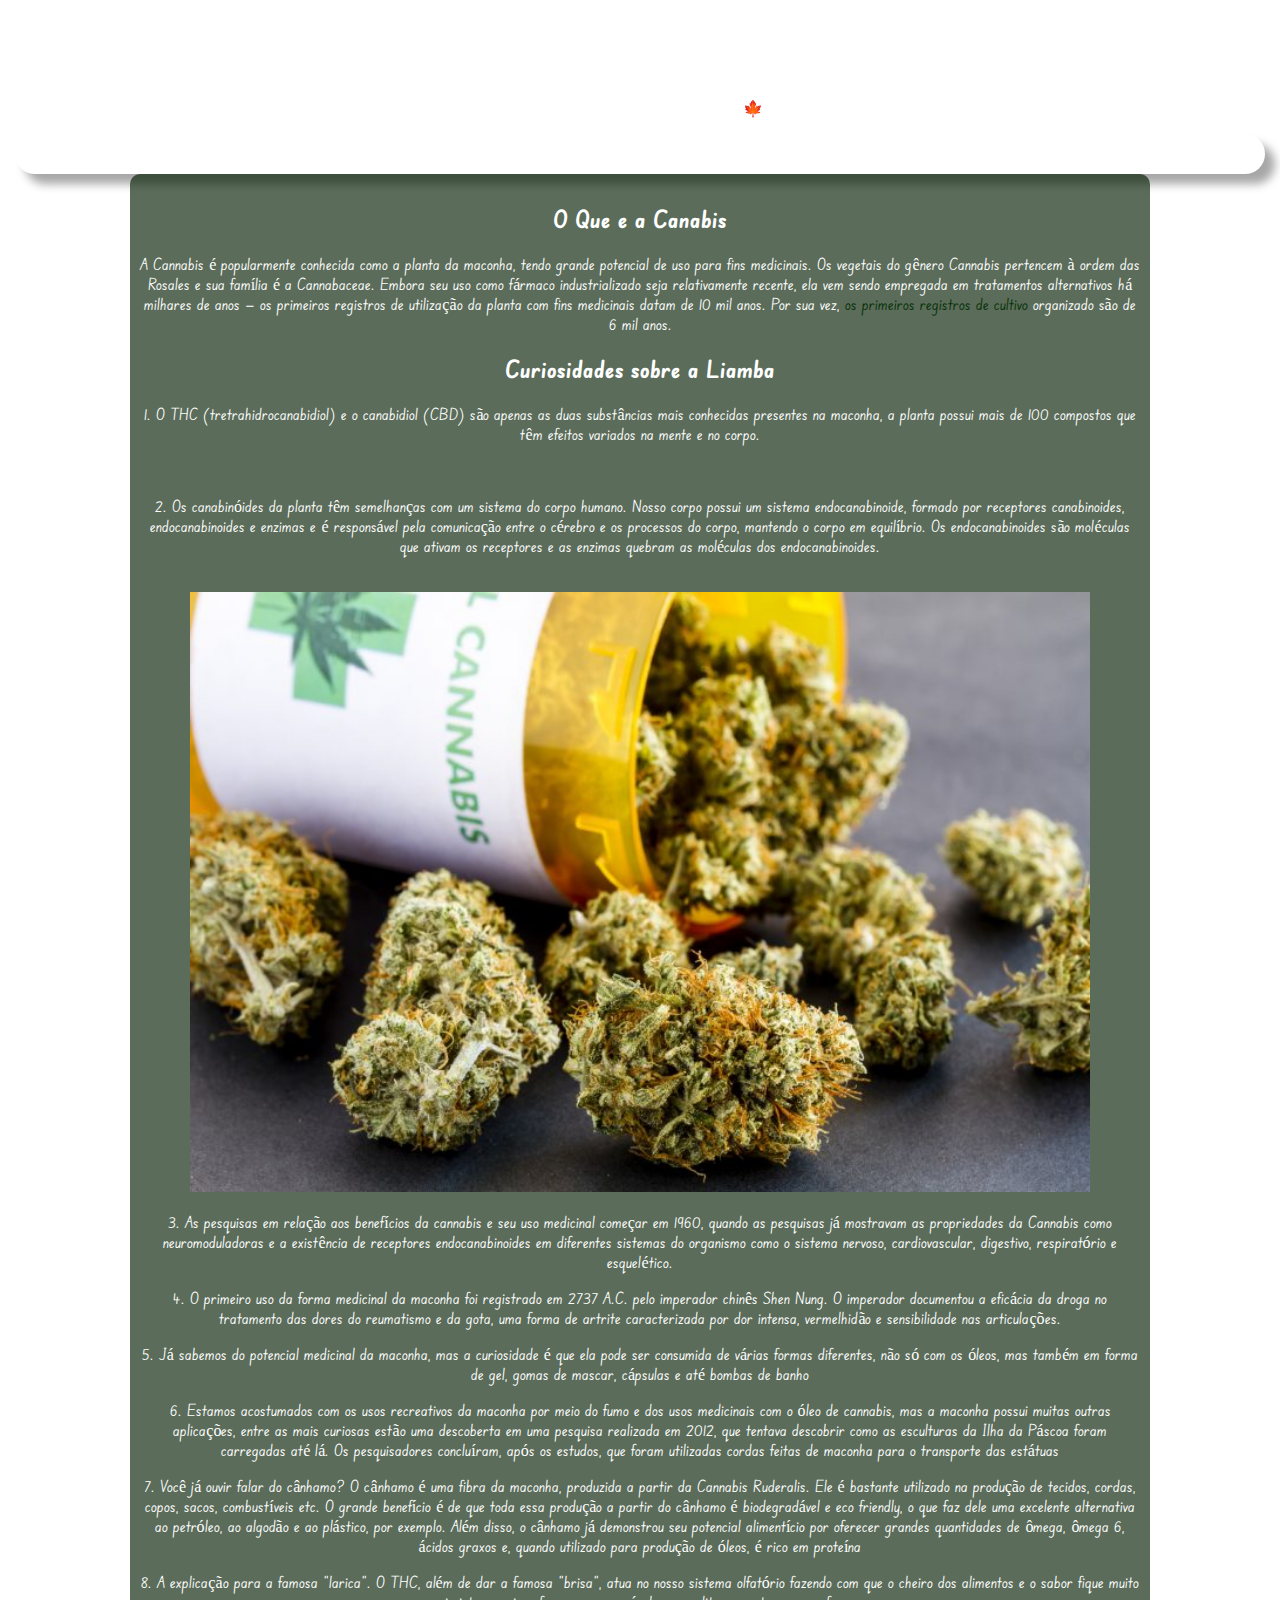
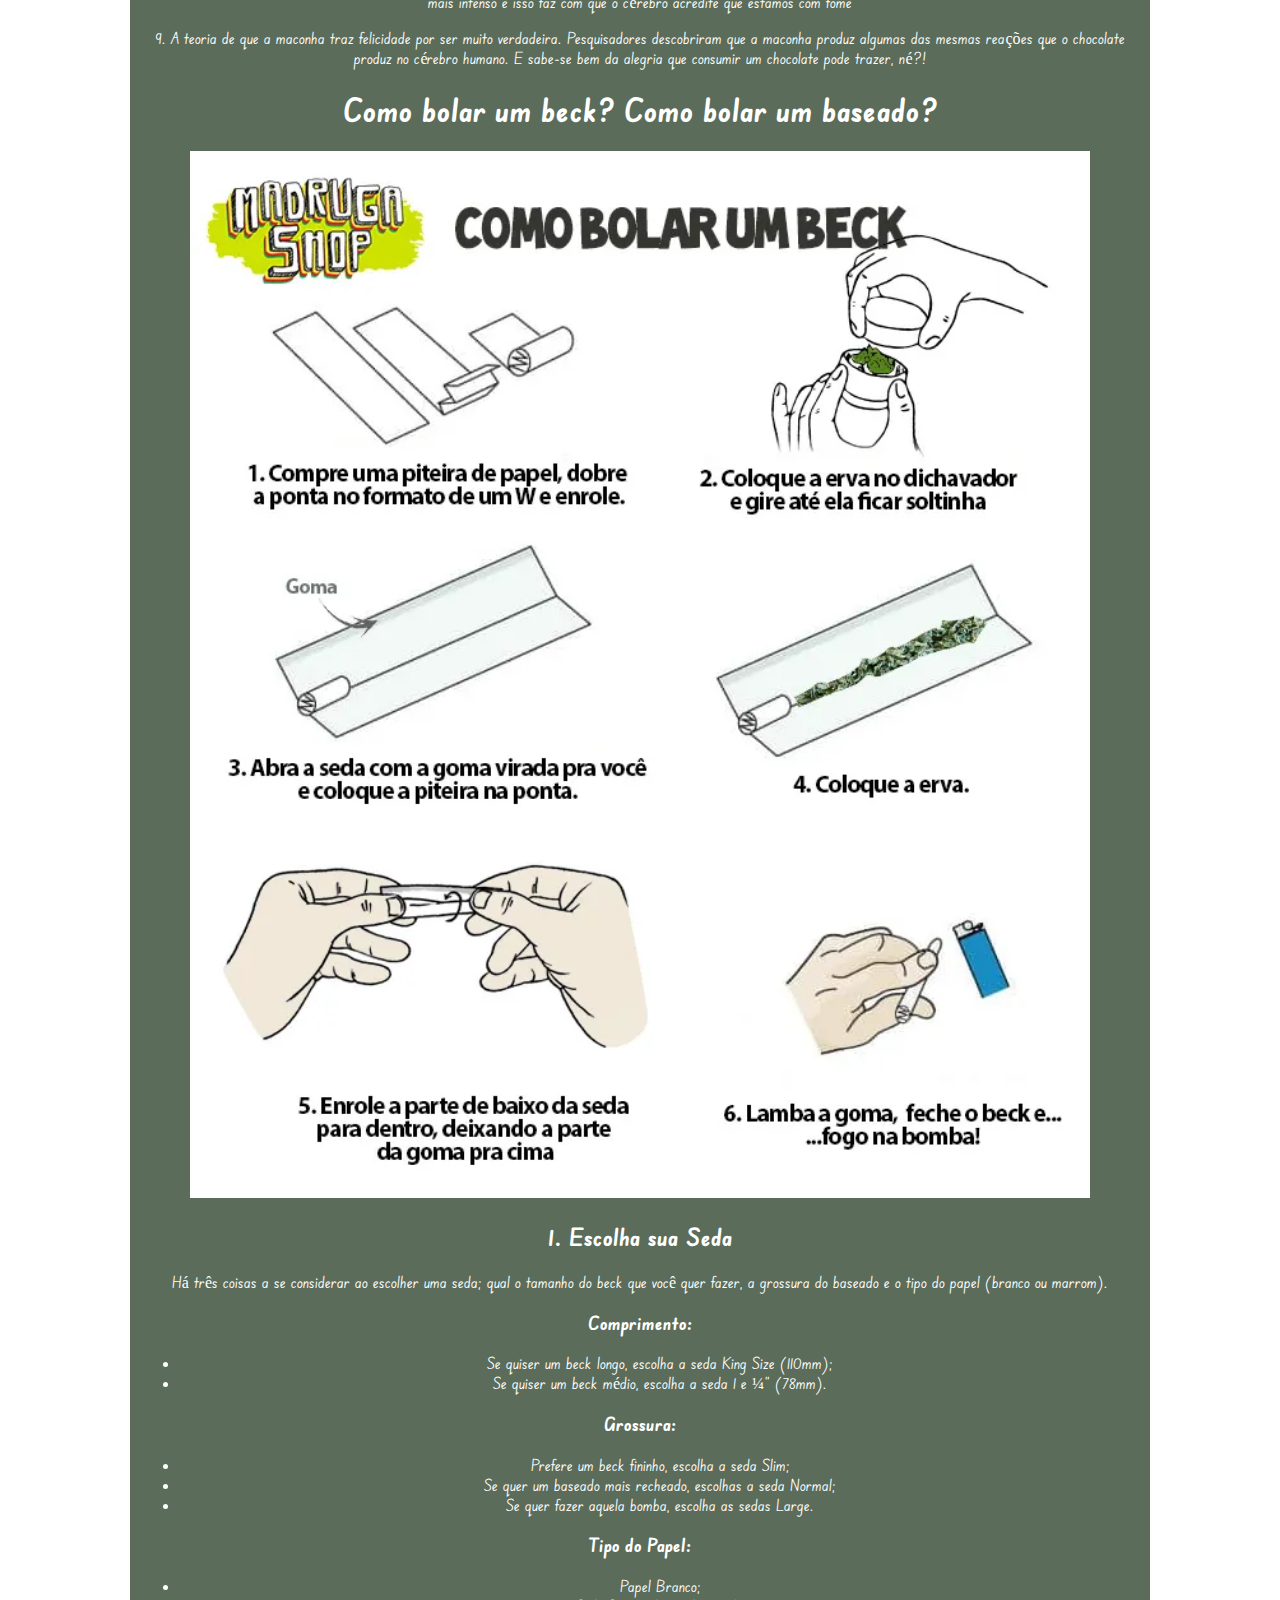
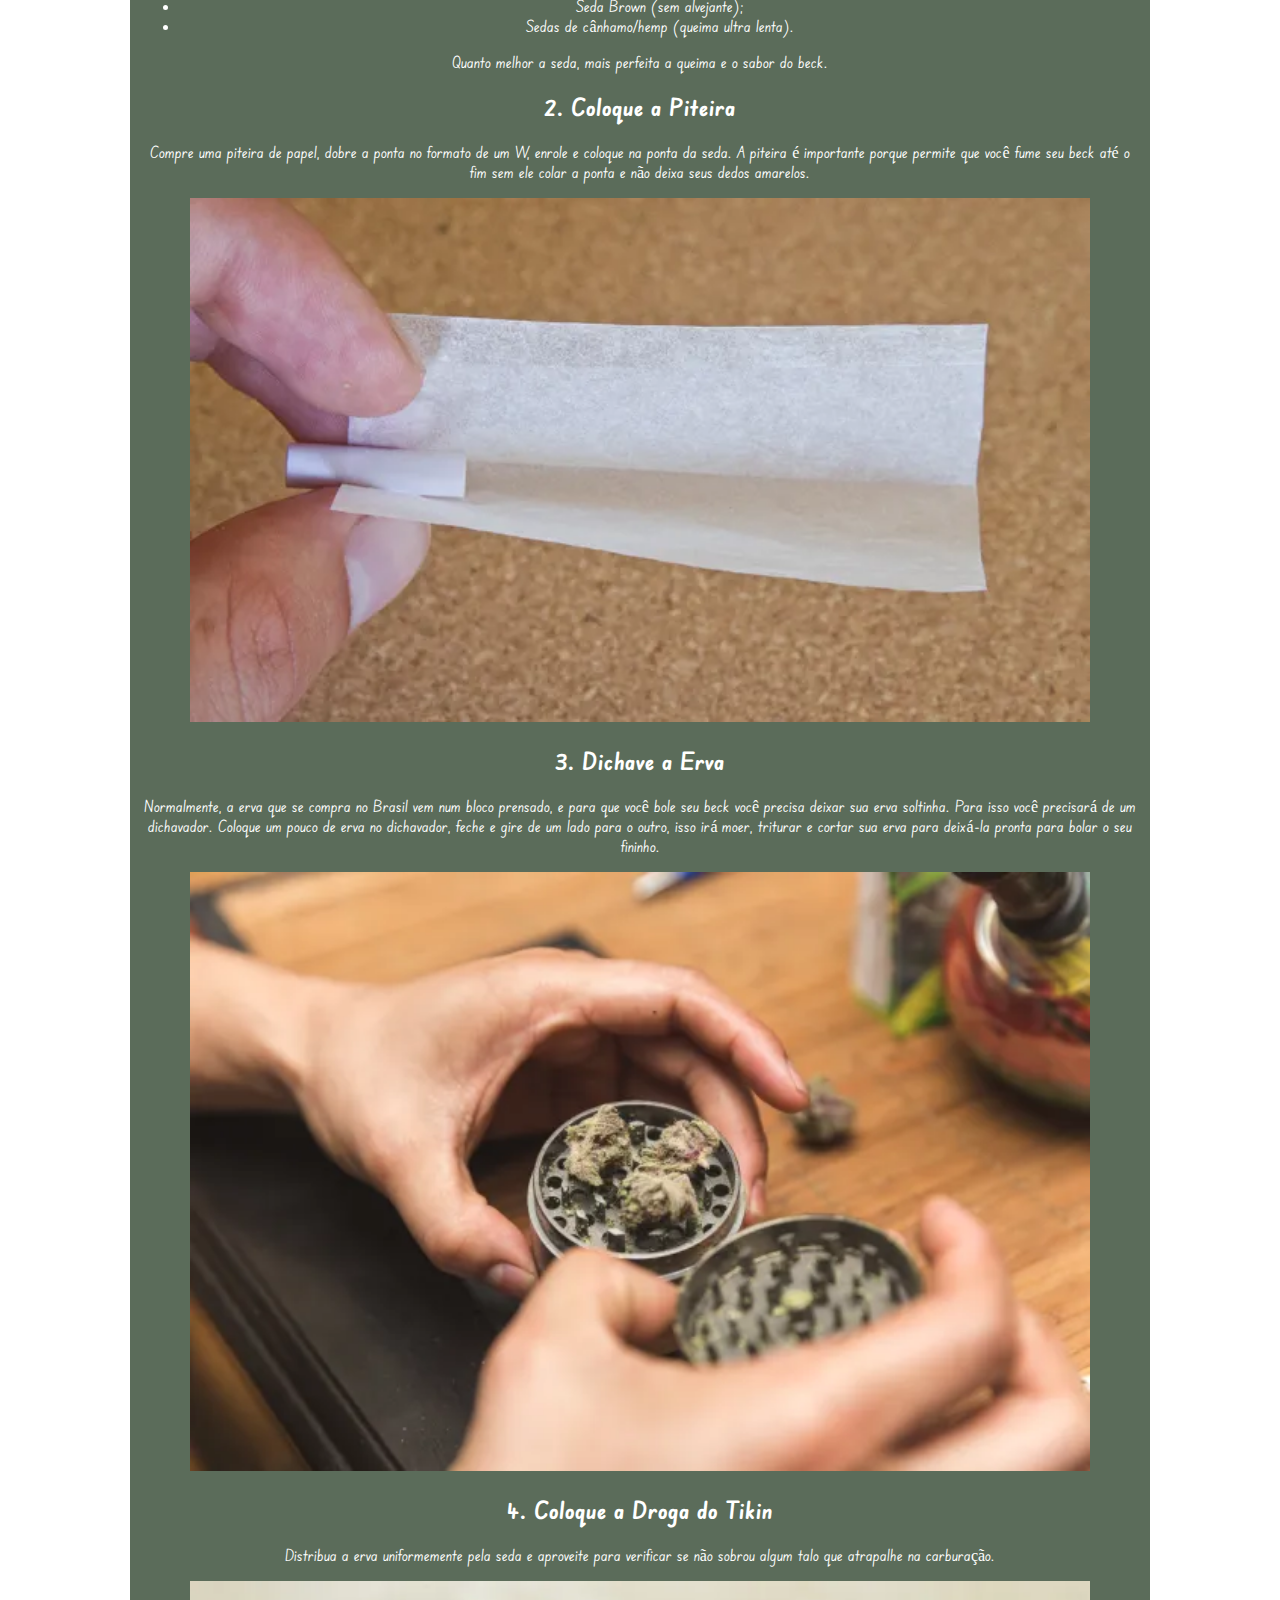
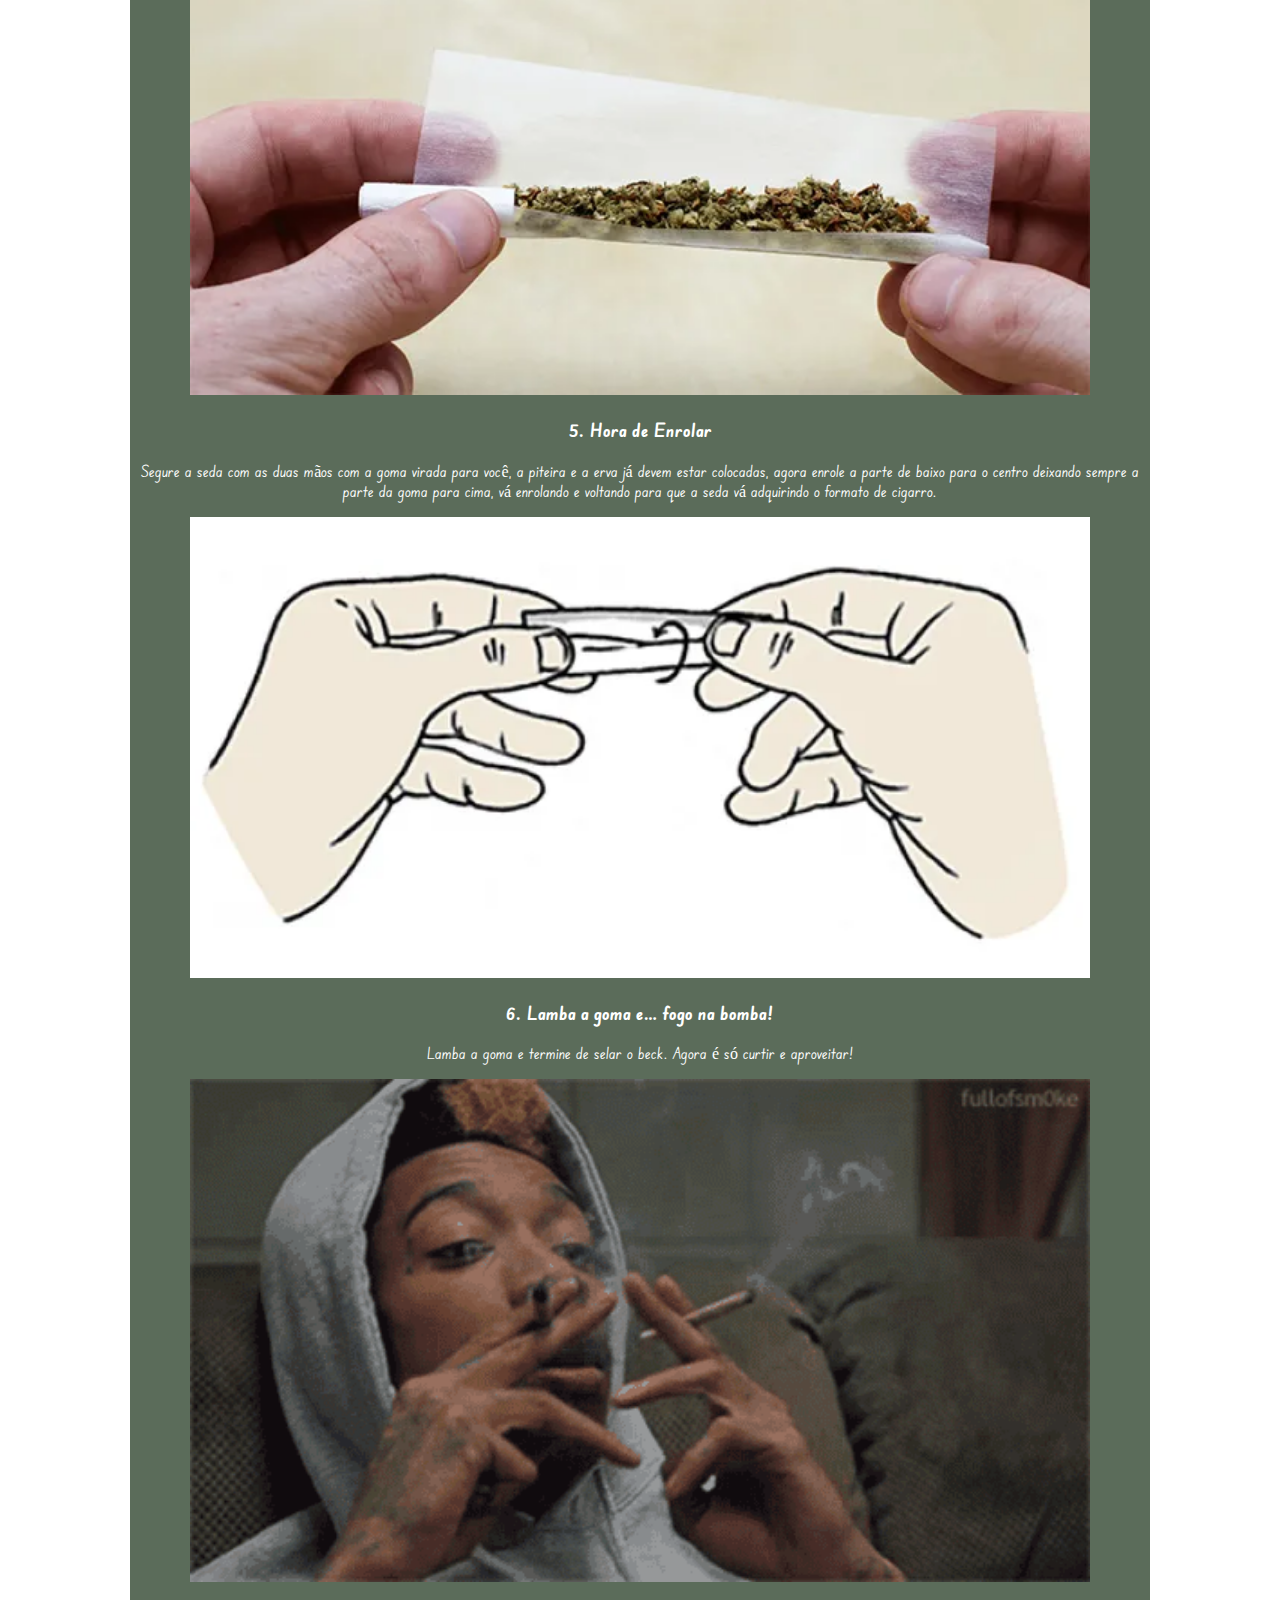
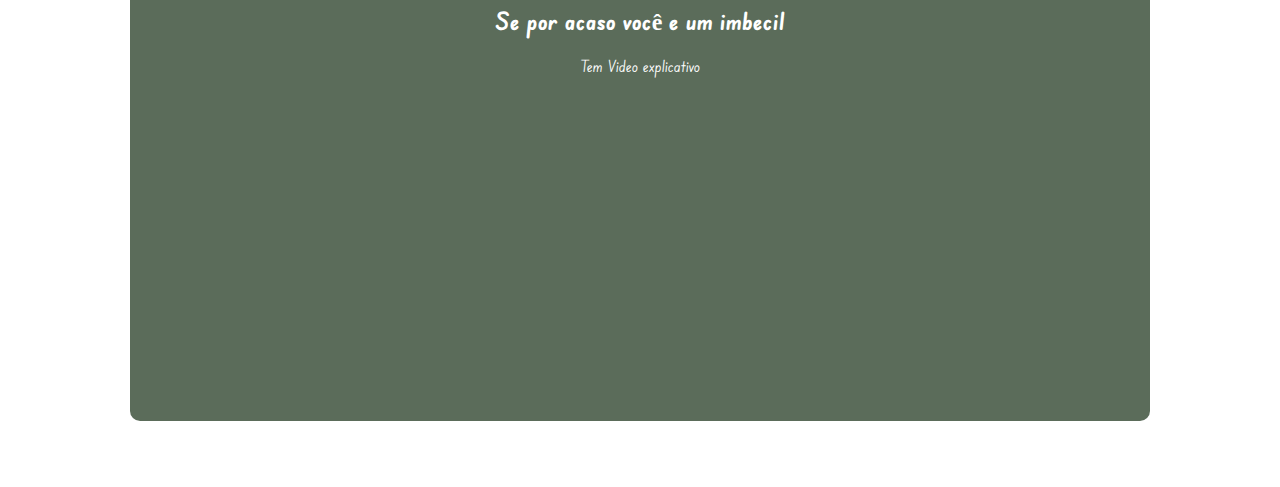
==== commit 63590aaf: "." ====
--- a/index.html
+++ b/index.html
@@ -10,12 +10,6 @@
 <body>
     <header>
         <h1>Canabis </h1>
-        <picture>
-            <source media="(max-width:400px )" srcset="imagens/imagem_2023-08-07_163629372-removebg-previewpequeno.webp">
-            <a href="https://compremaconha.com" target="_blank">
-                <div class="imagen1"><img src="imagens/imagem_2023-08-07_163629372-removebg-preview.png" alt="cha">
-            </a></div>
-        </picture>
         <p>Tudo e mais um pouco sobre Maconha &#127809;</p>
         <nav>
             <a href="https://www.instagram.com/japapaz696/" target="_blank">Instagram </a>
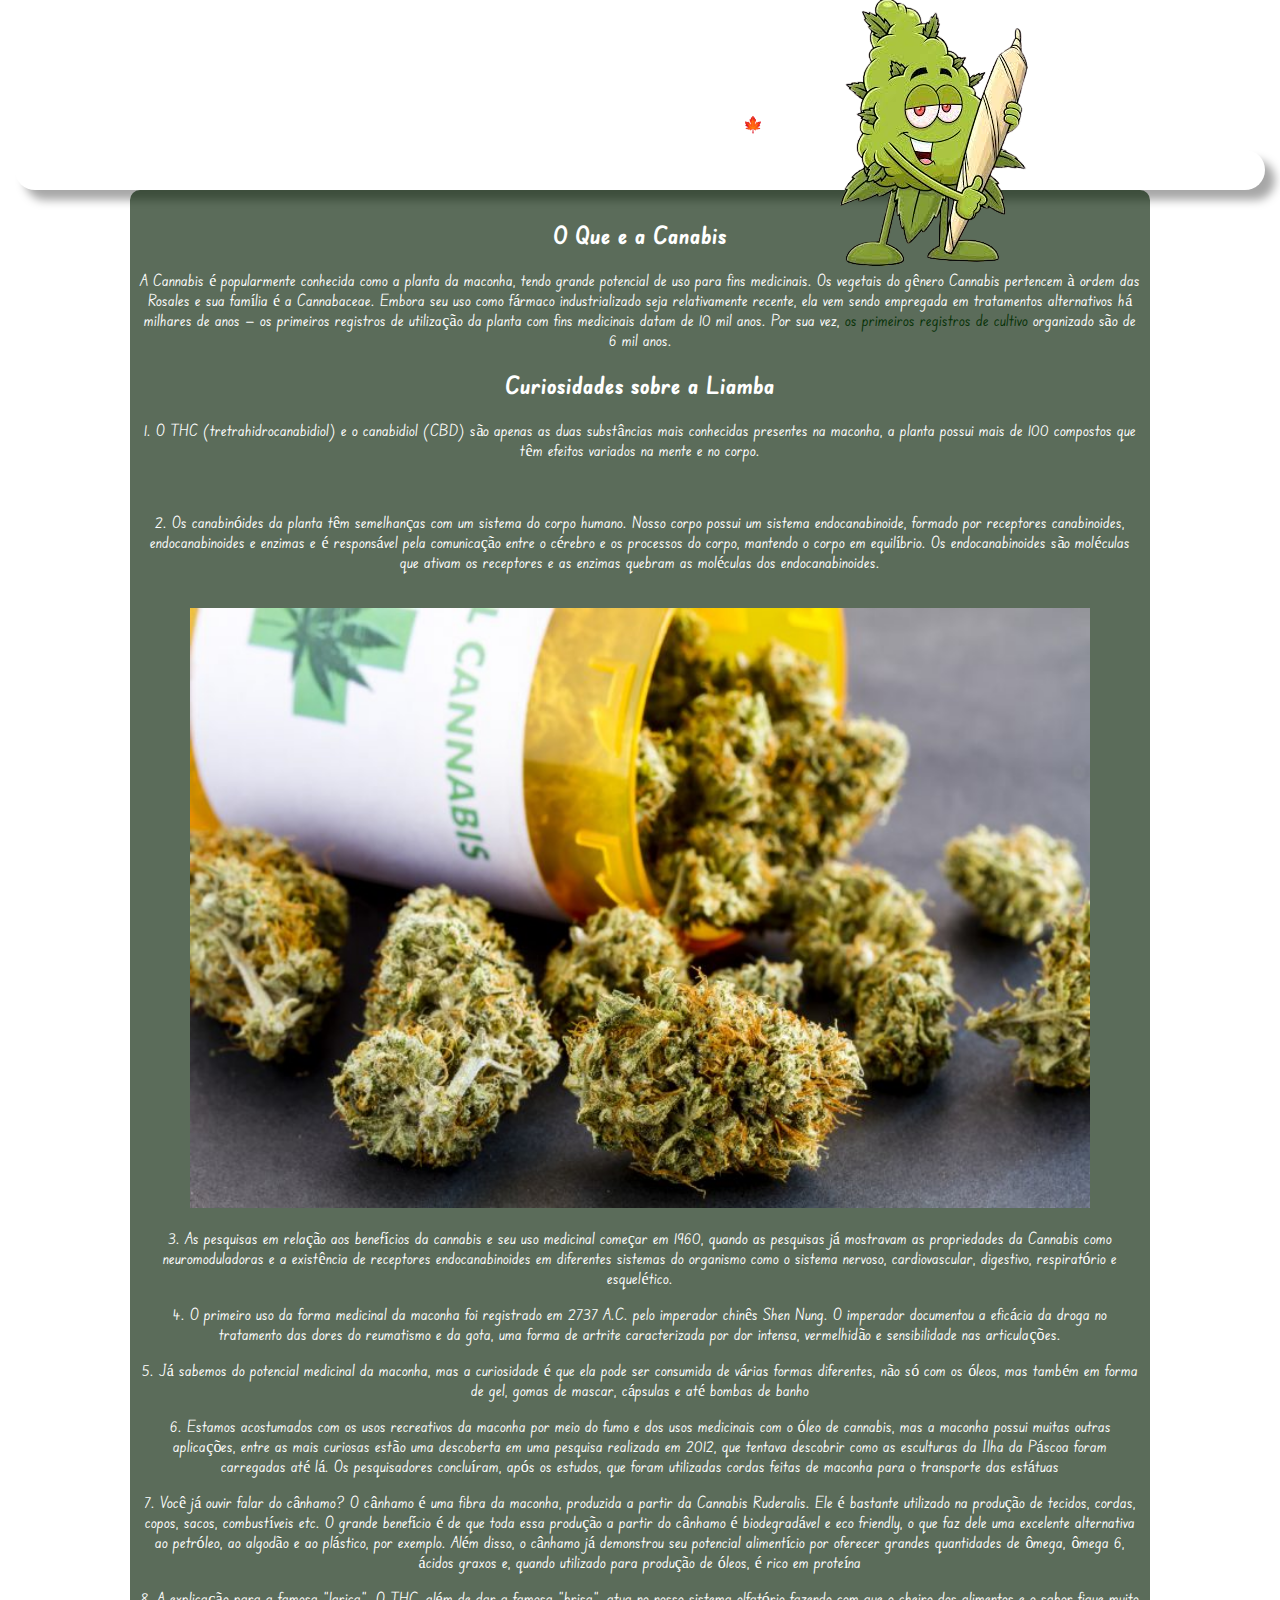
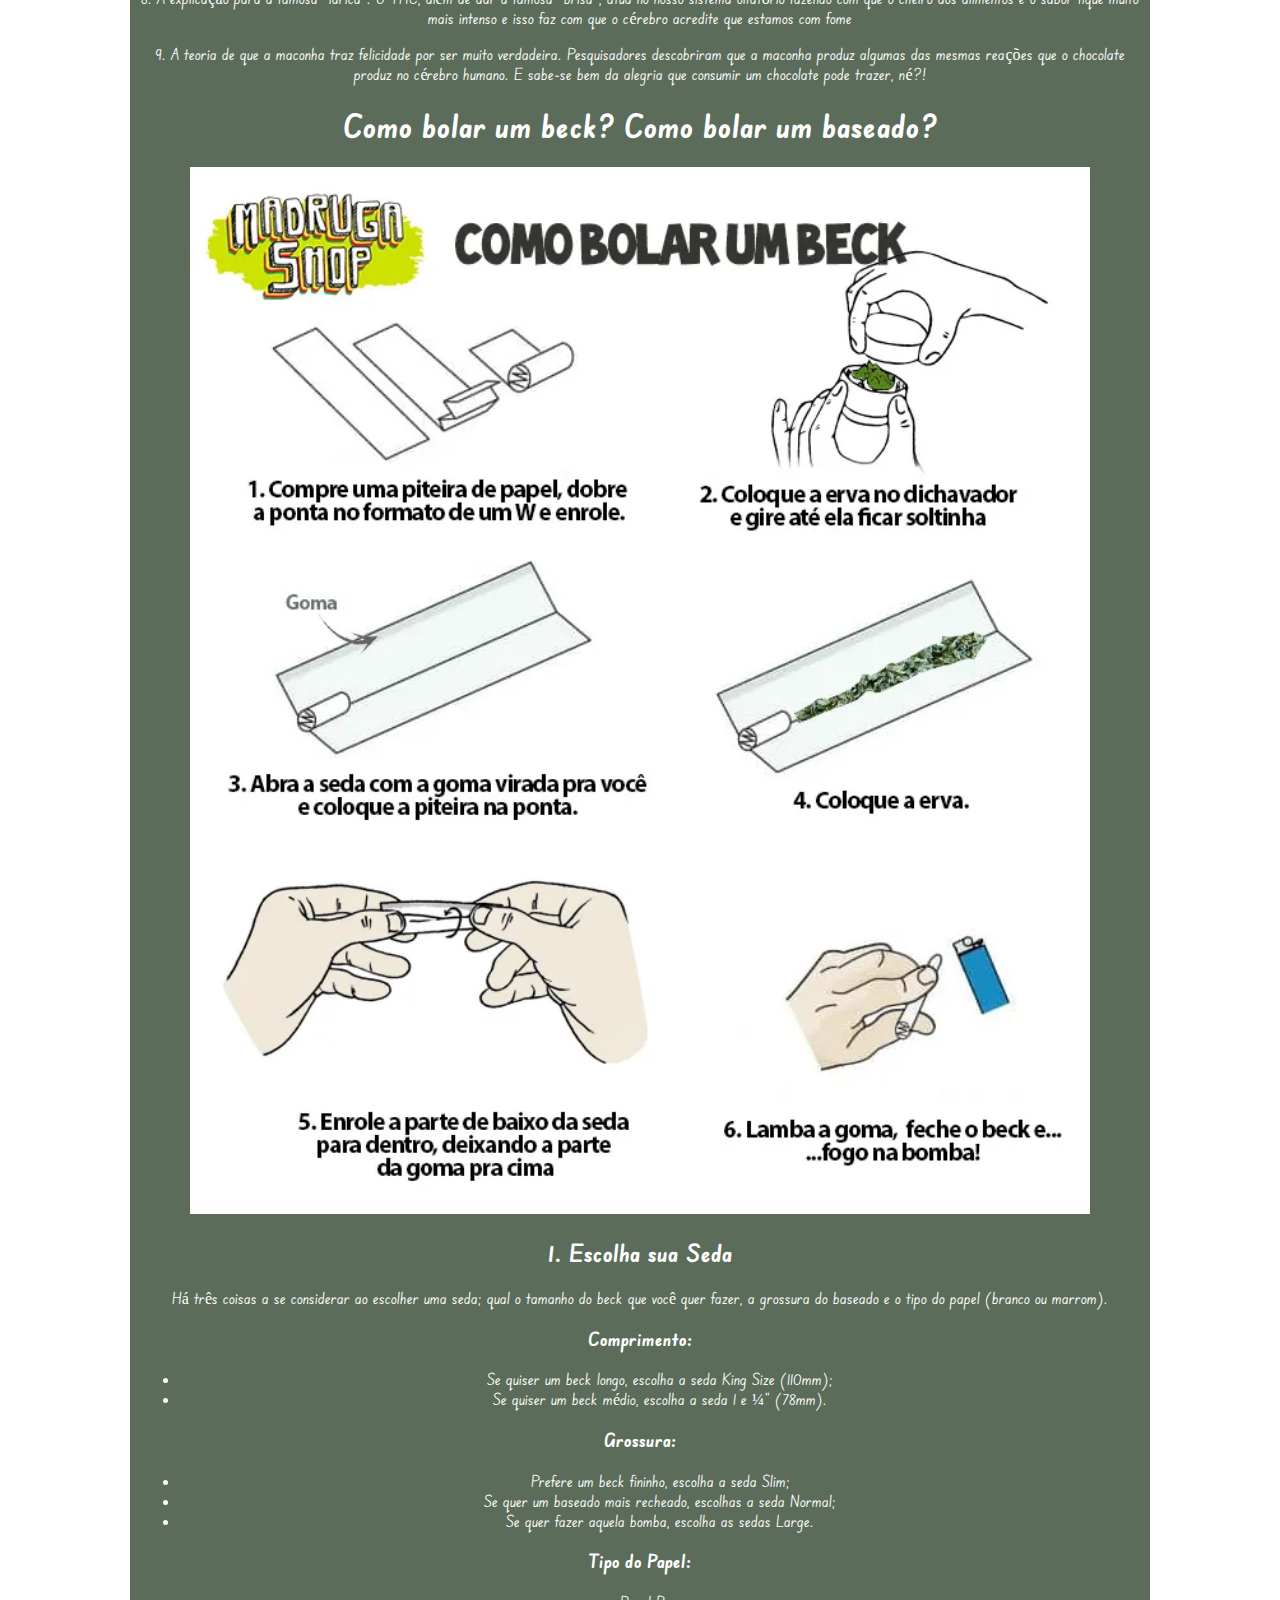
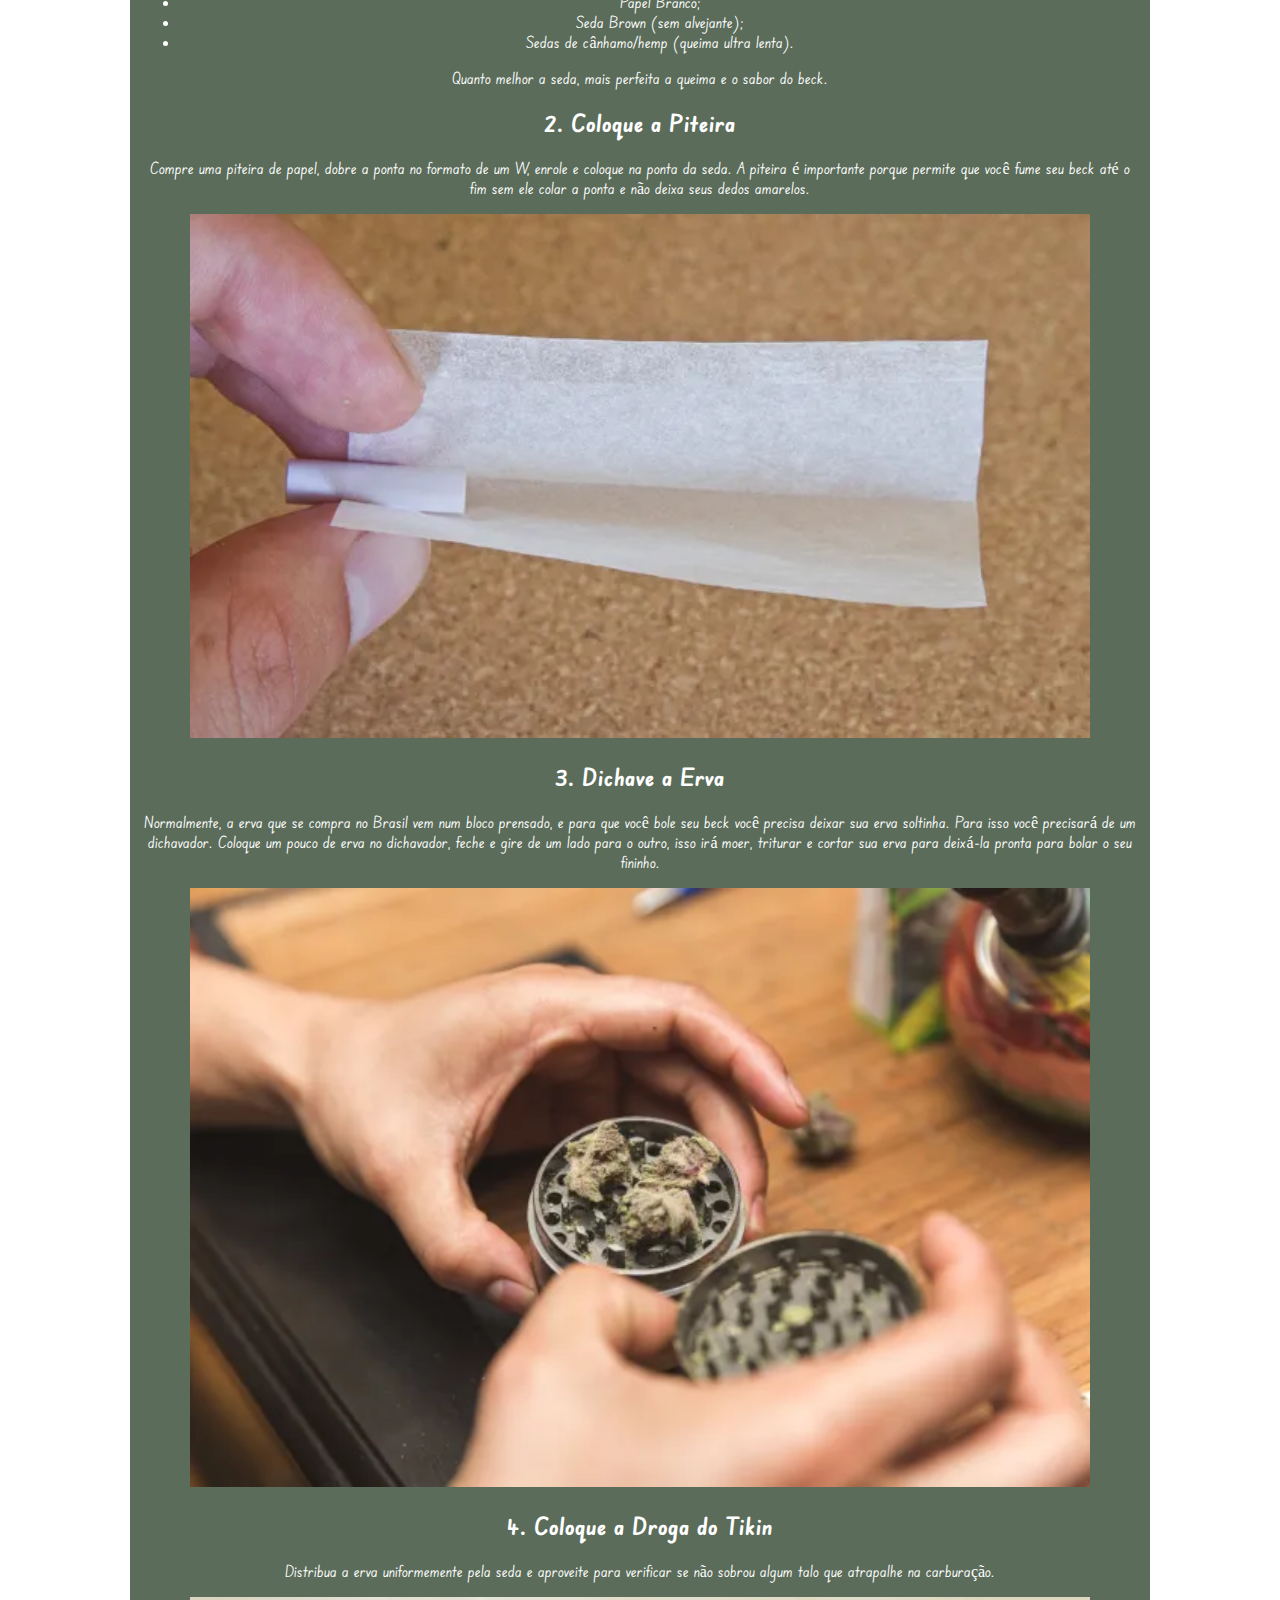
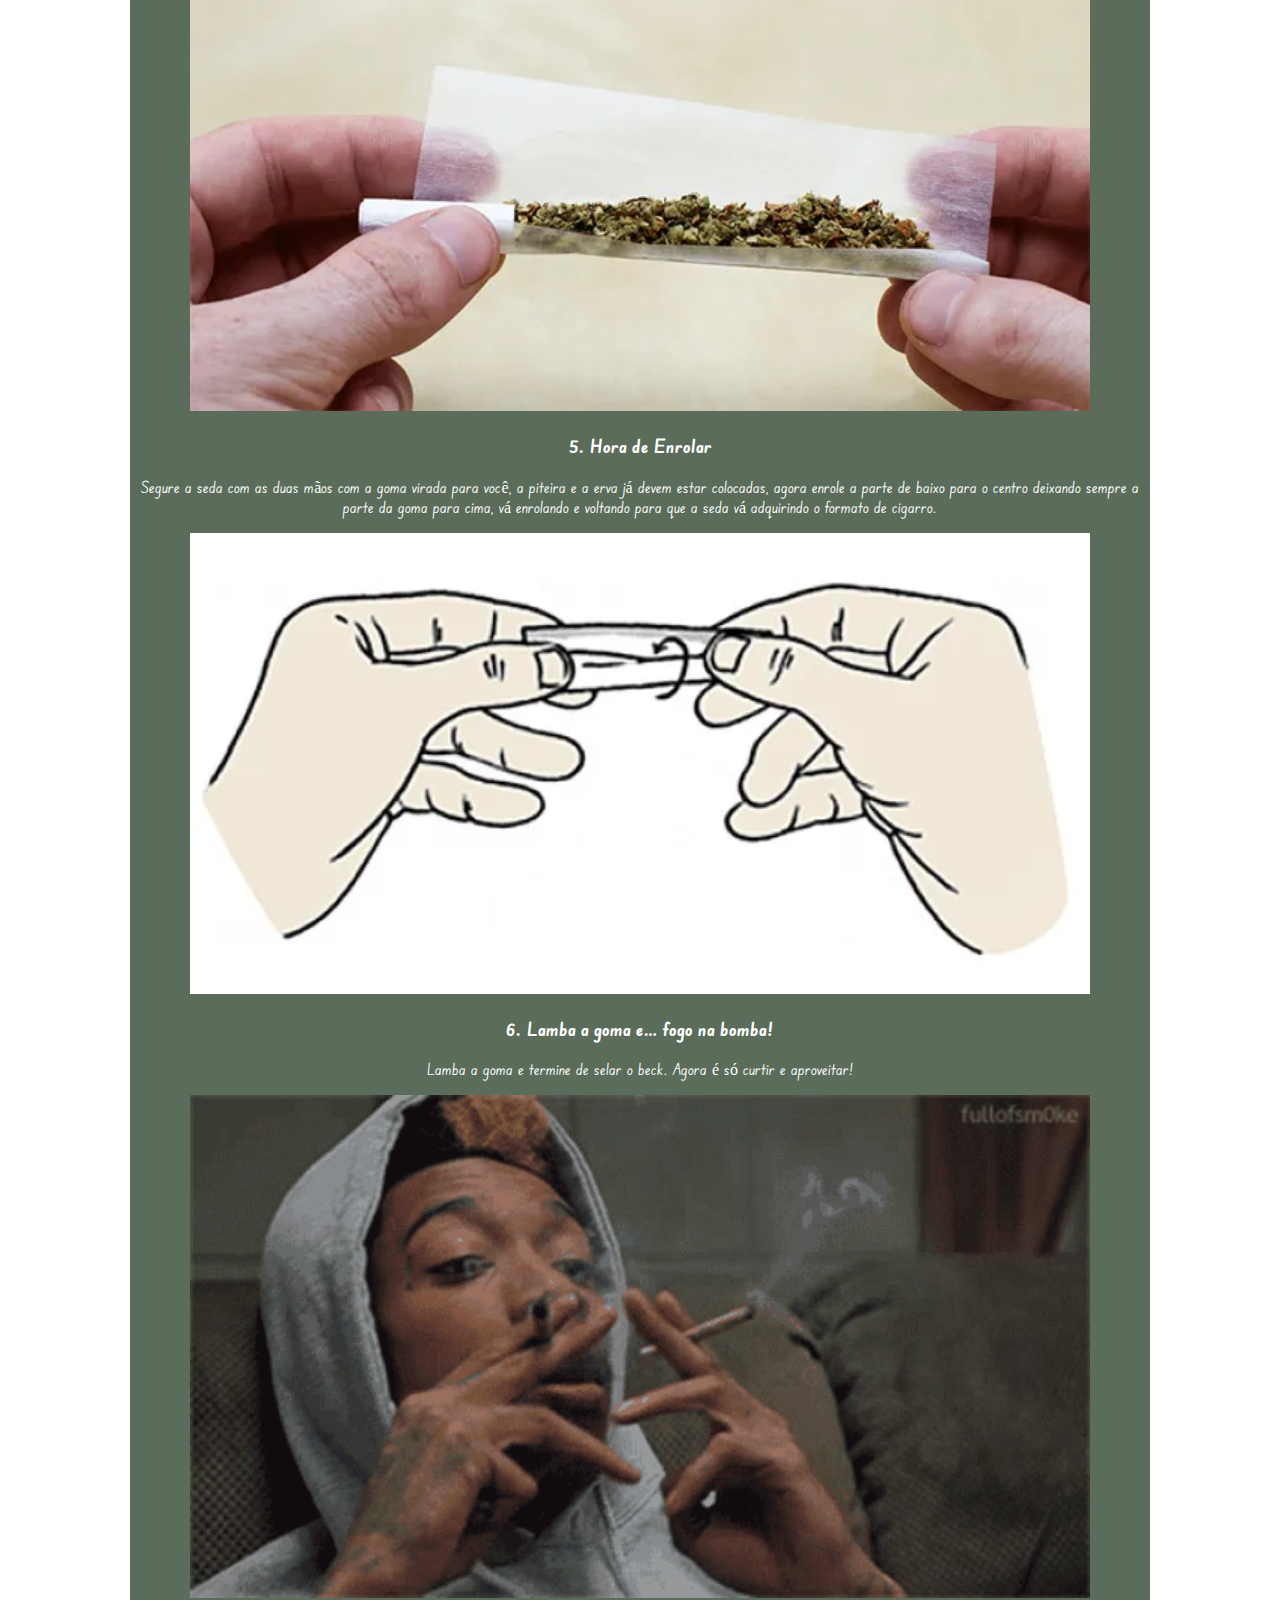
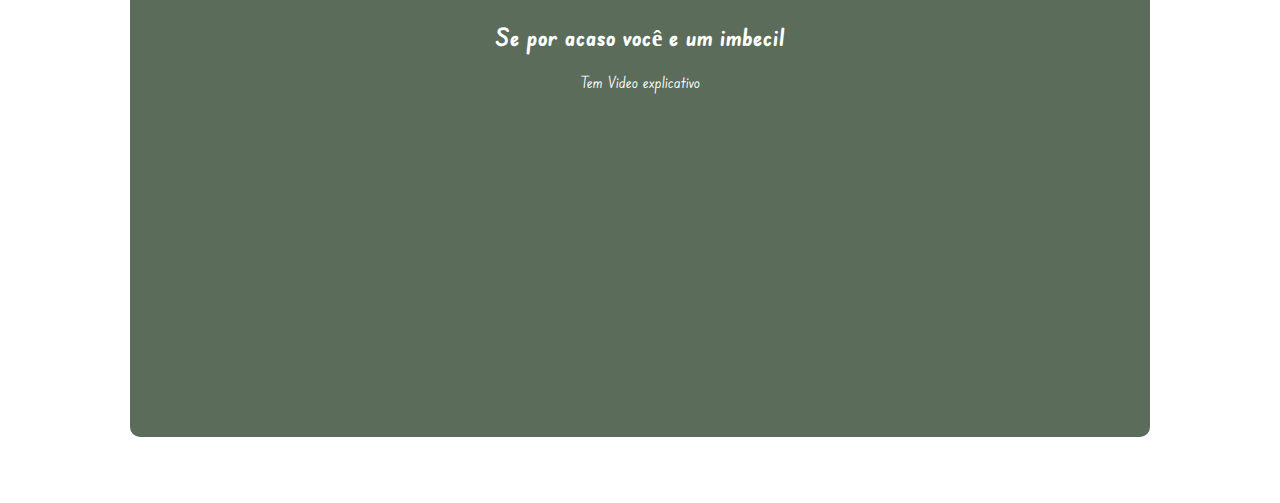
==== commit ae5d3799: "." ====
--- a/index.html
+++ b/index.html
@@ -10,6 +10,12 @@
 <body>
     <header>
         <h1>Canabis </h1>
+        <picture>
+            <source media="(max-width:400px )" srcset="imagens/imagem_2023-08-07_163629372-removebg-previewpequeno.webp">
+            <a href="https://compremaconha.com" target="_blank">
+                <div class="imagen1"><img src="imagens/imagem_2023-08-07_163629372-removebg-preview.png" alt="cha">
+            </a></div>
+        </picture>
         <p>Tudo e mais um pouco sobre Maconha &#127809;</p>
         <nav>
             <a href="https://www.instagram.com/japapaz696/" target="_blank">Instagram </a>
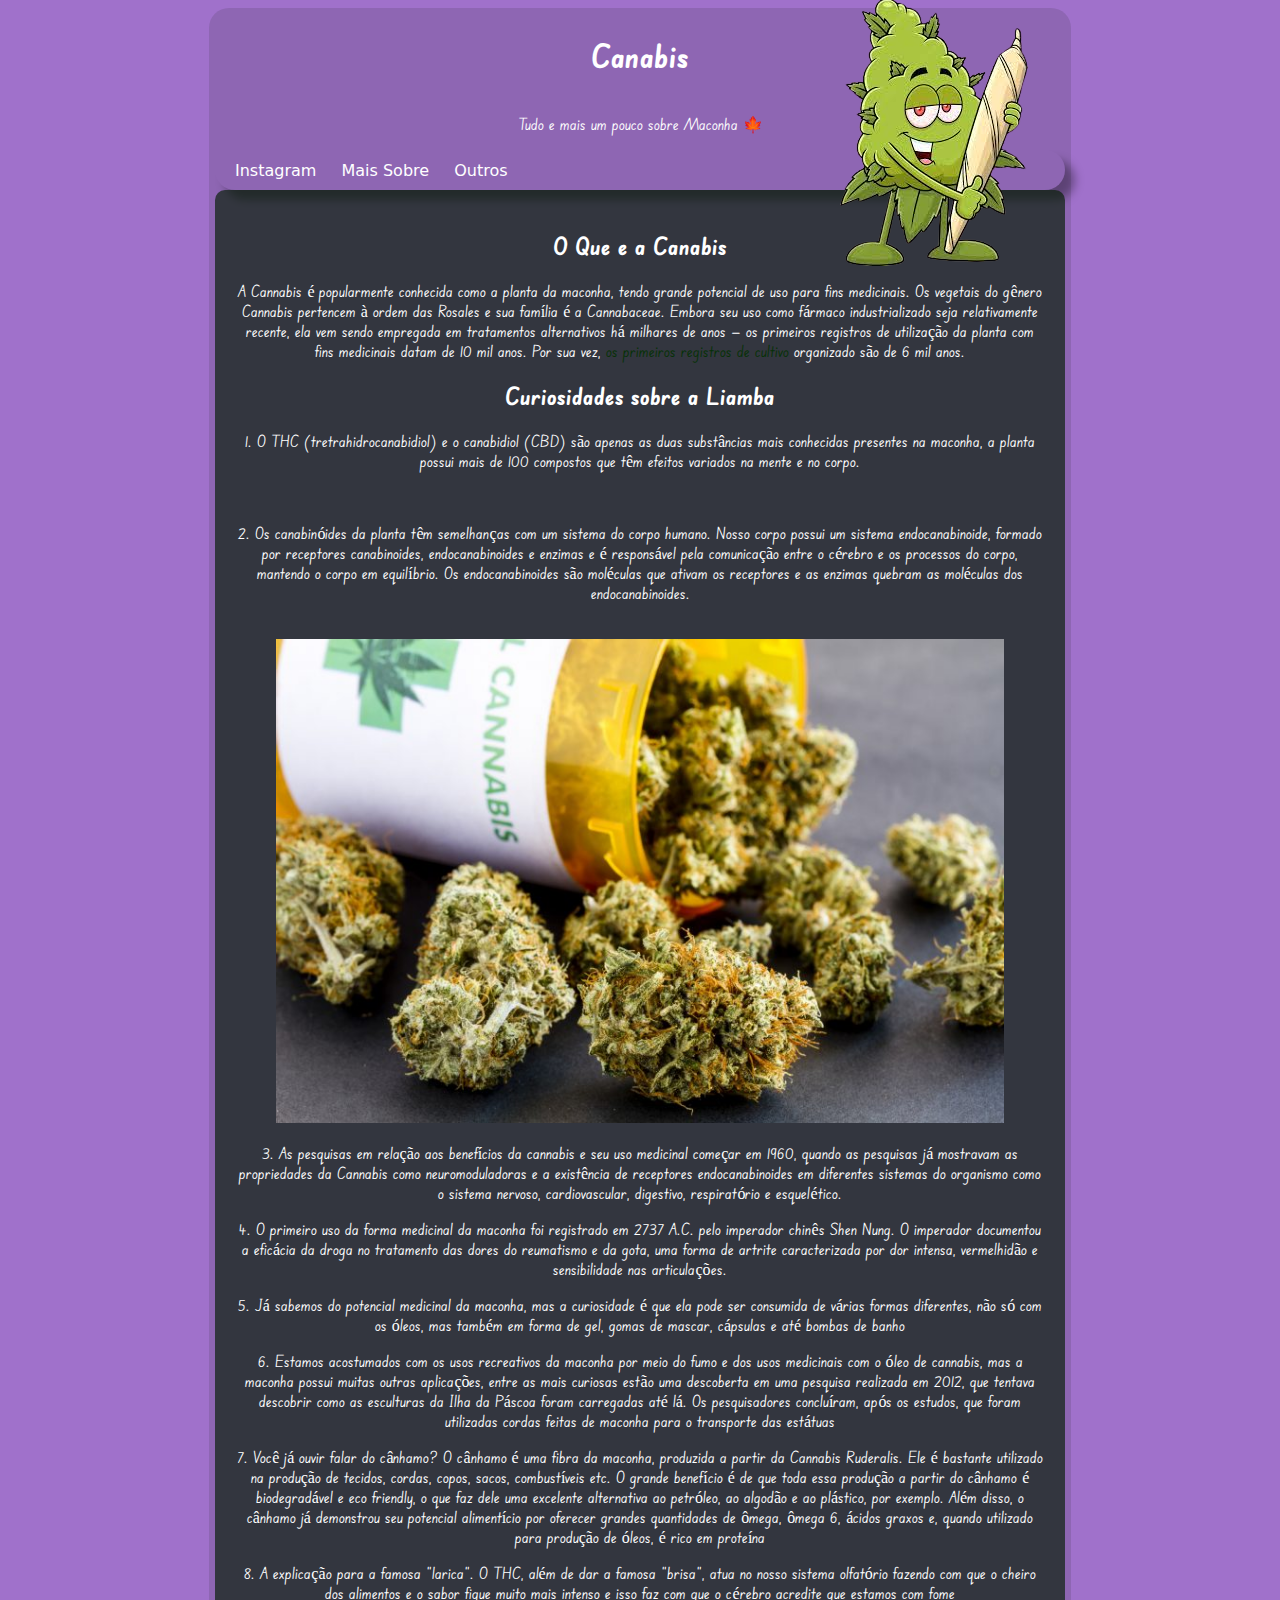
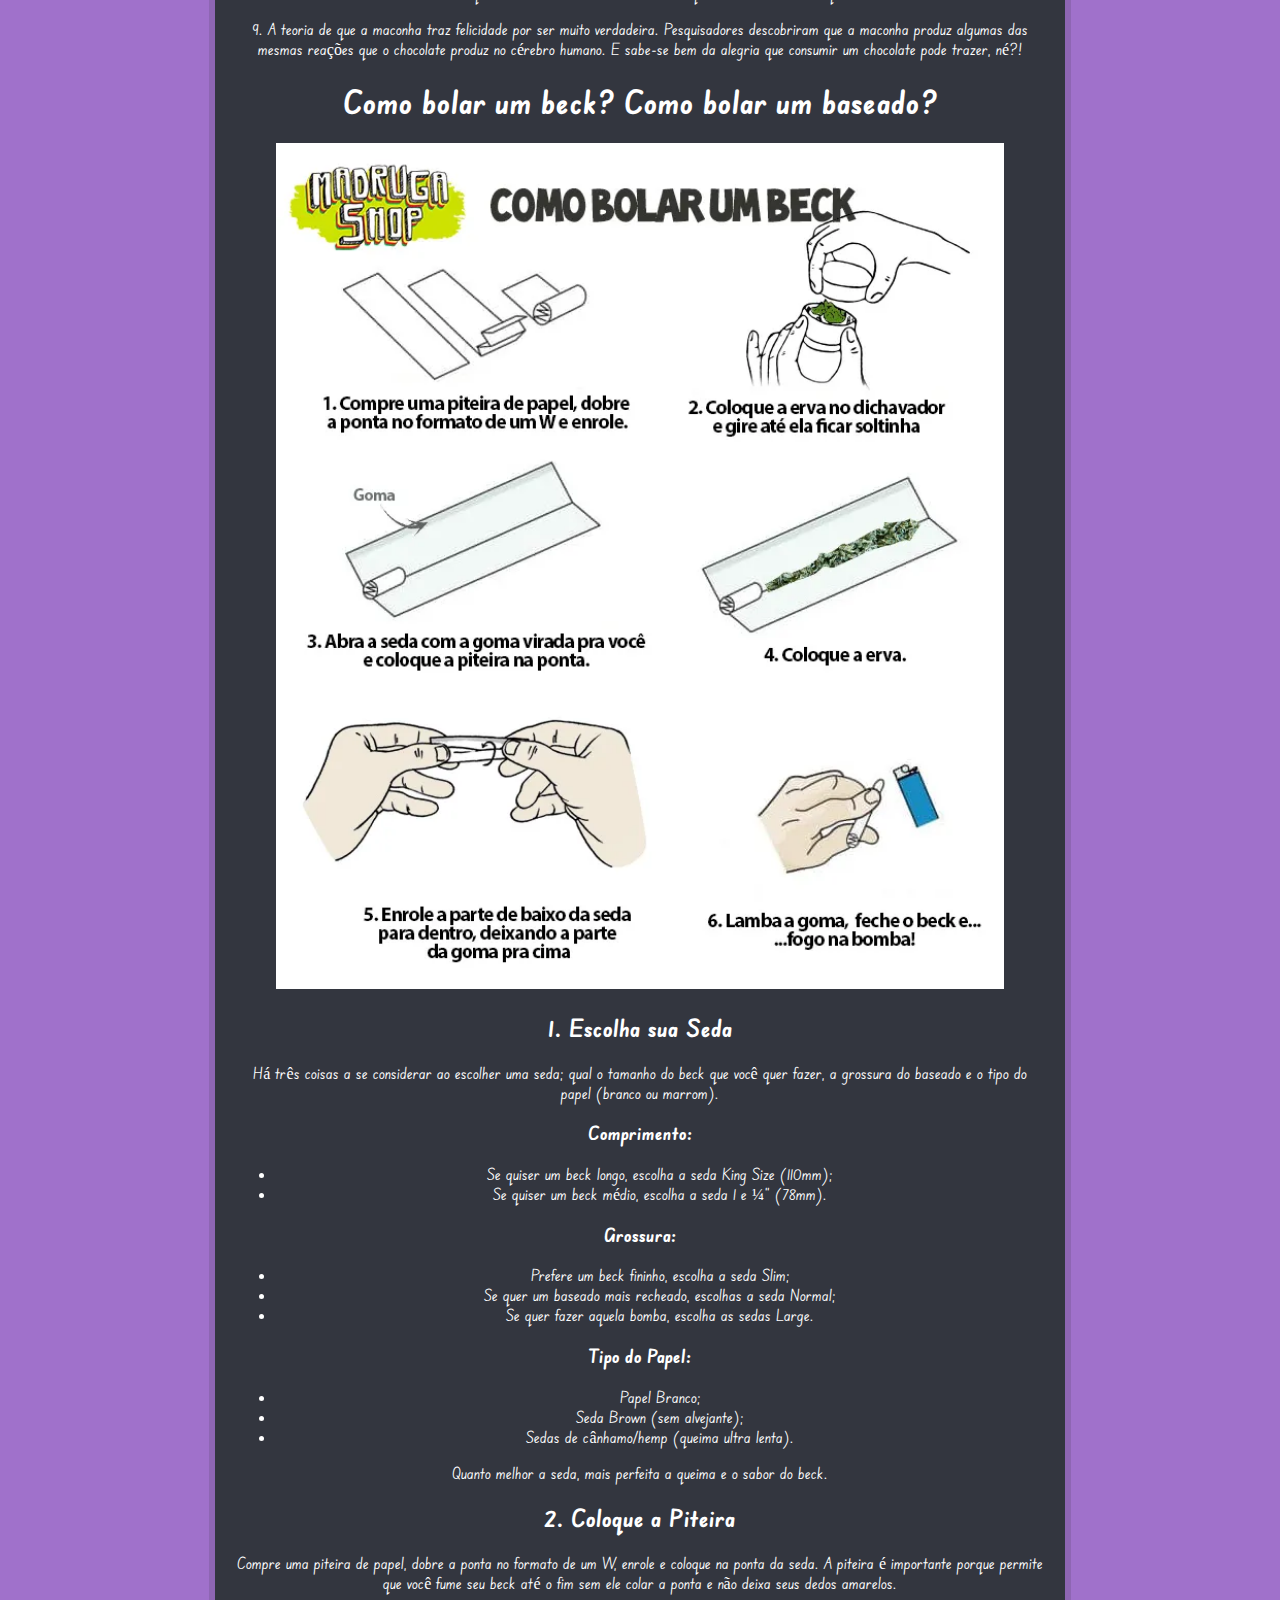
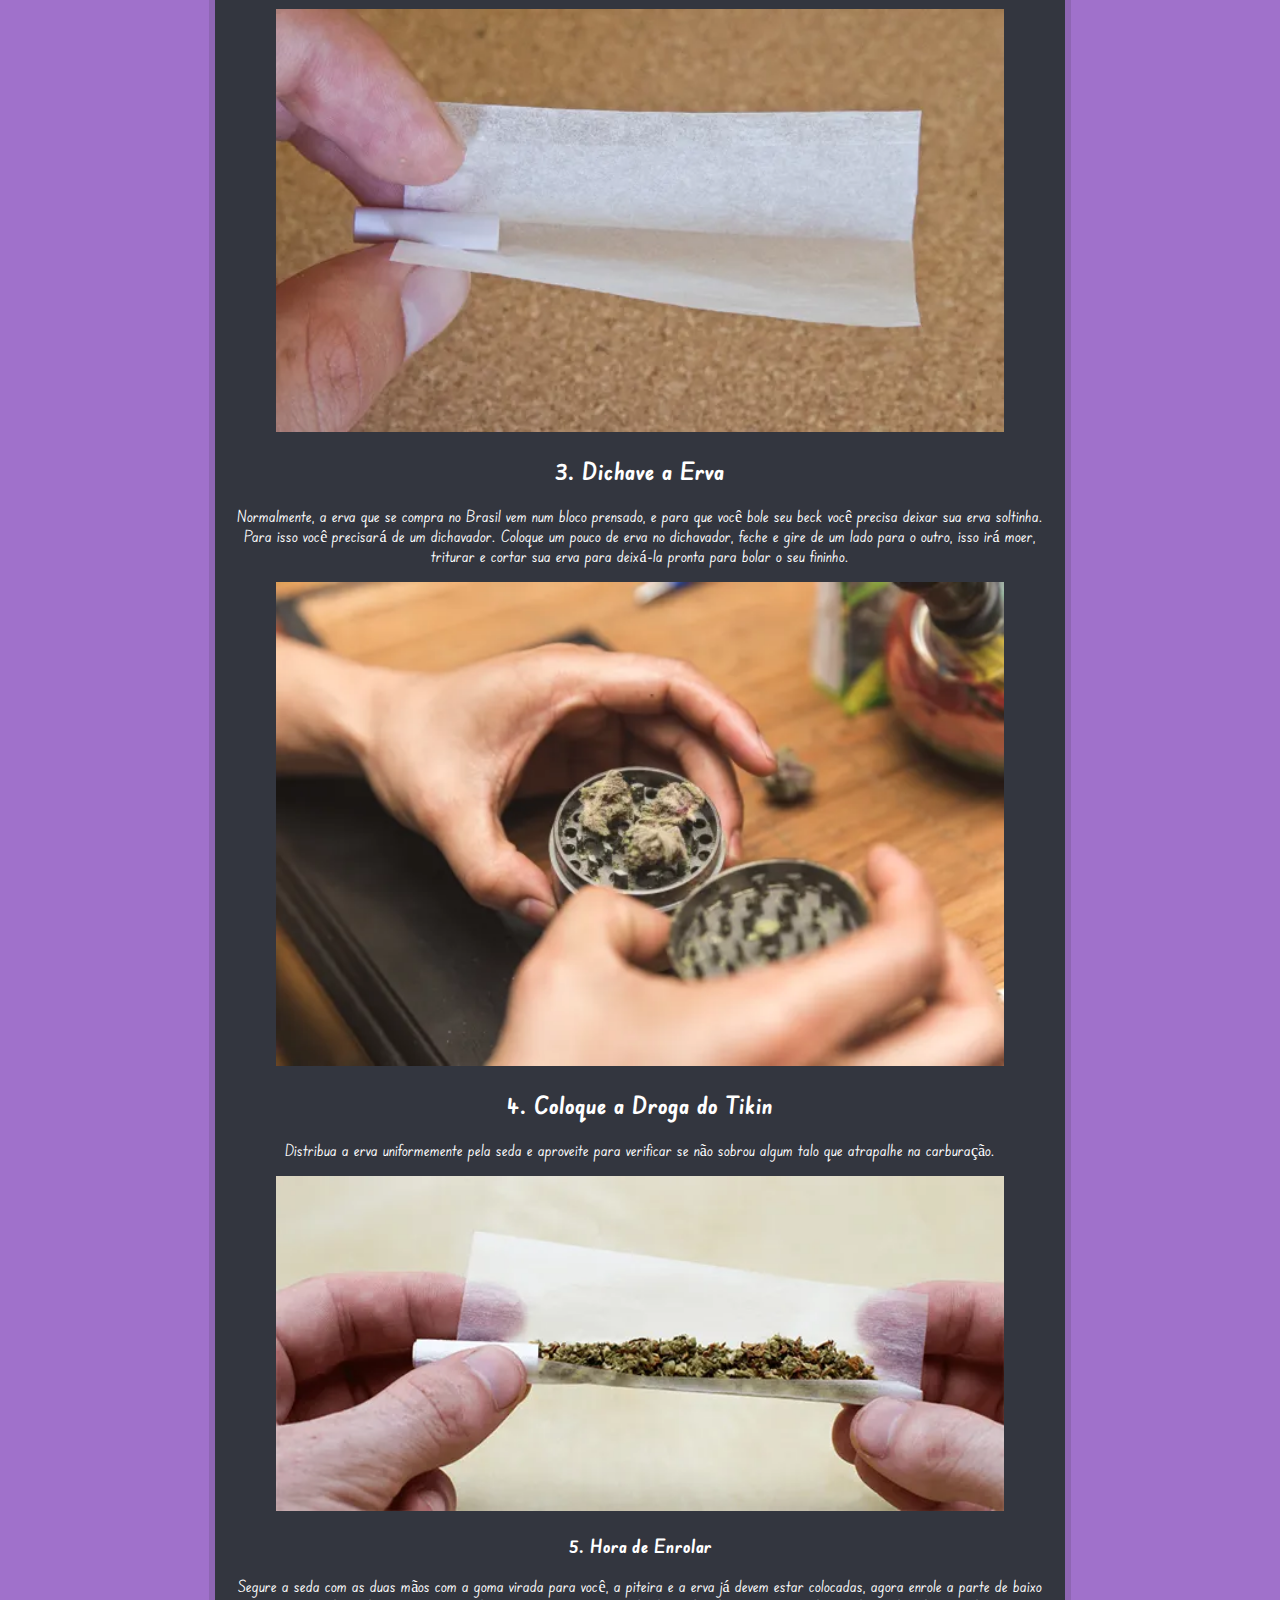
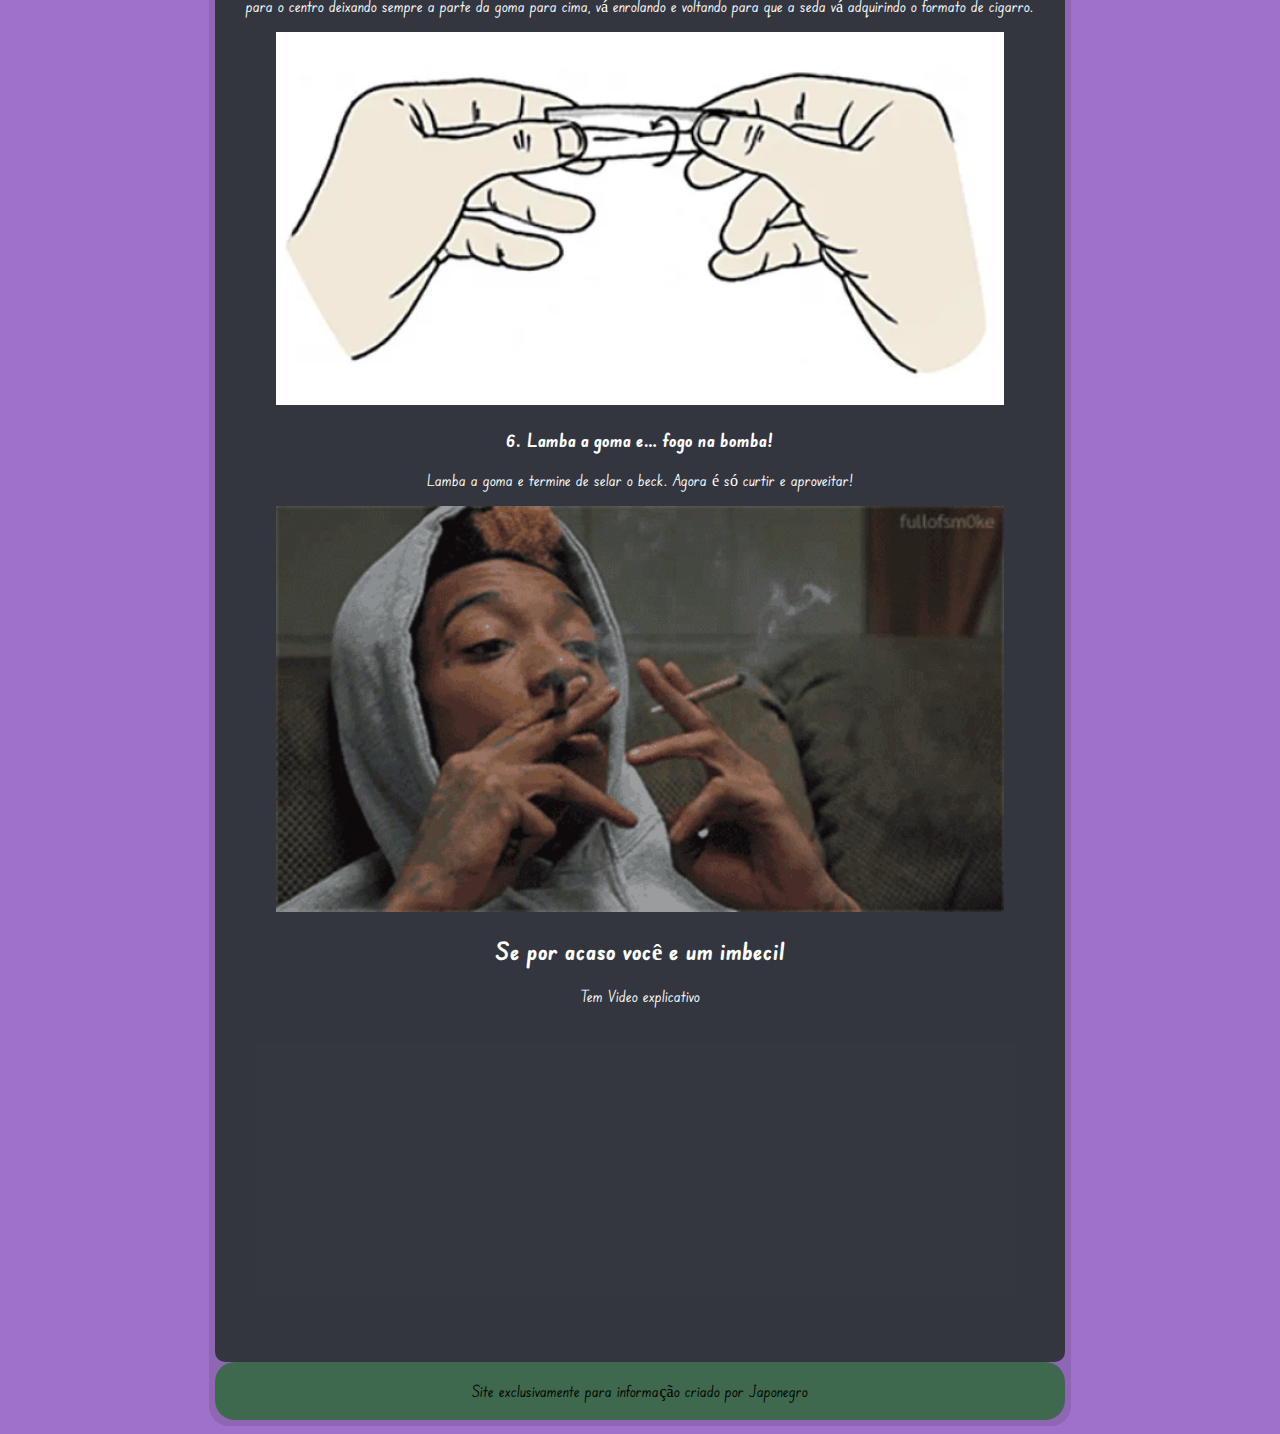
==== commit 640bb394: "." ====
--- a/index.html
+++ b/index.html
@@ -5,7 +5,8 @@
     <meta name="viewport" content="width=device-width, initial-scale=1.0">
     <title>Site do japones</title>
     <link rel="shortcut icon" href="imagens/japao.png" type="image/x-icon">
-    <link rel="stylesheet" href="style.css">
+    <link rel="stylesheet" href="estilo/style.css">
+    <link rel="stylesheet" href="estilo/celular.css">
 </head>
 <body>
     <header>
--- a/estilo/style.css
+++ b/estilo/style.css
@@ -0,0 +1,71 @@
+@charset "UTF-8";
+@import url('https://fonts.googleapis.com/css2?family=Edu+SA+Beginner:wght@600;700&display=swap');
+header{
+    color:white;
+}
+body{
+    background-color: rgba(120, 54, 182, 0.705);
+    background-image: url(../imagens/foto-de-foco-seletivo-de-amnesias-originais-verdes-em-um-fundo-escuro.jpg);
+    background-position: center left;
+}
+header{
+    padding: auto;
+    padding: 6px;
+    margin: 1px;
+    text-align: center;
+    border-radius: 20px;
+    font-family: 'Edu SA Beginner', cursive;
+    max-width: 850px;
+    margin: auto;
+    background-color: rgba(44, 44, 44, 0.151);
+    
+}
+nav{
+    text-align: left;
+    padding: 10px; 
+    box-shadow: 10px 10px 10px rgba(0, 0, 0, 0.349); 
+    border-radius: 20px;
+
+}
+nav > a{
+    color: white;
+    text-decoration: none;
+    padding: 10px;
+    font-family: system-ui, -apple-system, BlinkMacSystemFont, 'Segoe UI', Roboto, Oxygen, Ubuntu, Cantarell, 'Open Sans', 'Helvetica Neue', sans-serif;
+}
+nav>a:hover{
+    background-color: green;
+    border-radius: 10px;
+}
+a#limk{
+    color: rgb(6, 49, 6);
+    text-decoration: none;
+}
+main{
+    padding: auto;
+    padding: 21px;
+    background-color: rgba(3, 29, 2, 0.651);
+    min-width: 300px;
+    max-width: 1000px;
+    margin: auto;
+    border-radius: 10px;
+}
+
+.imagen1{
+    width: 1px; 
+    height: 0px;
+    transform: translate(200px,-100px);
+    display: block;
+    margin: auto;
+ }
+ main img{
+    width: 90%;
+ }
+ footer{
+    background-color: rgba(7, 107, 7, 0.582);
+    padding: 3px;
+    margin: 10px;
+    border-radius: 20px;
+    color: black;
+    margin: auto;
+ }
--- a/estilo/celular.css
+++ b/estilo/celular.css
@@ -0,0 +1,8 @@
+@charset "UTF-8";
+@media screen and (min-width:600px) and (max-width:768px){
+    .imagen1{
+        transform: translate(105px,-100px);
+        display: block;
+    }
+        
+}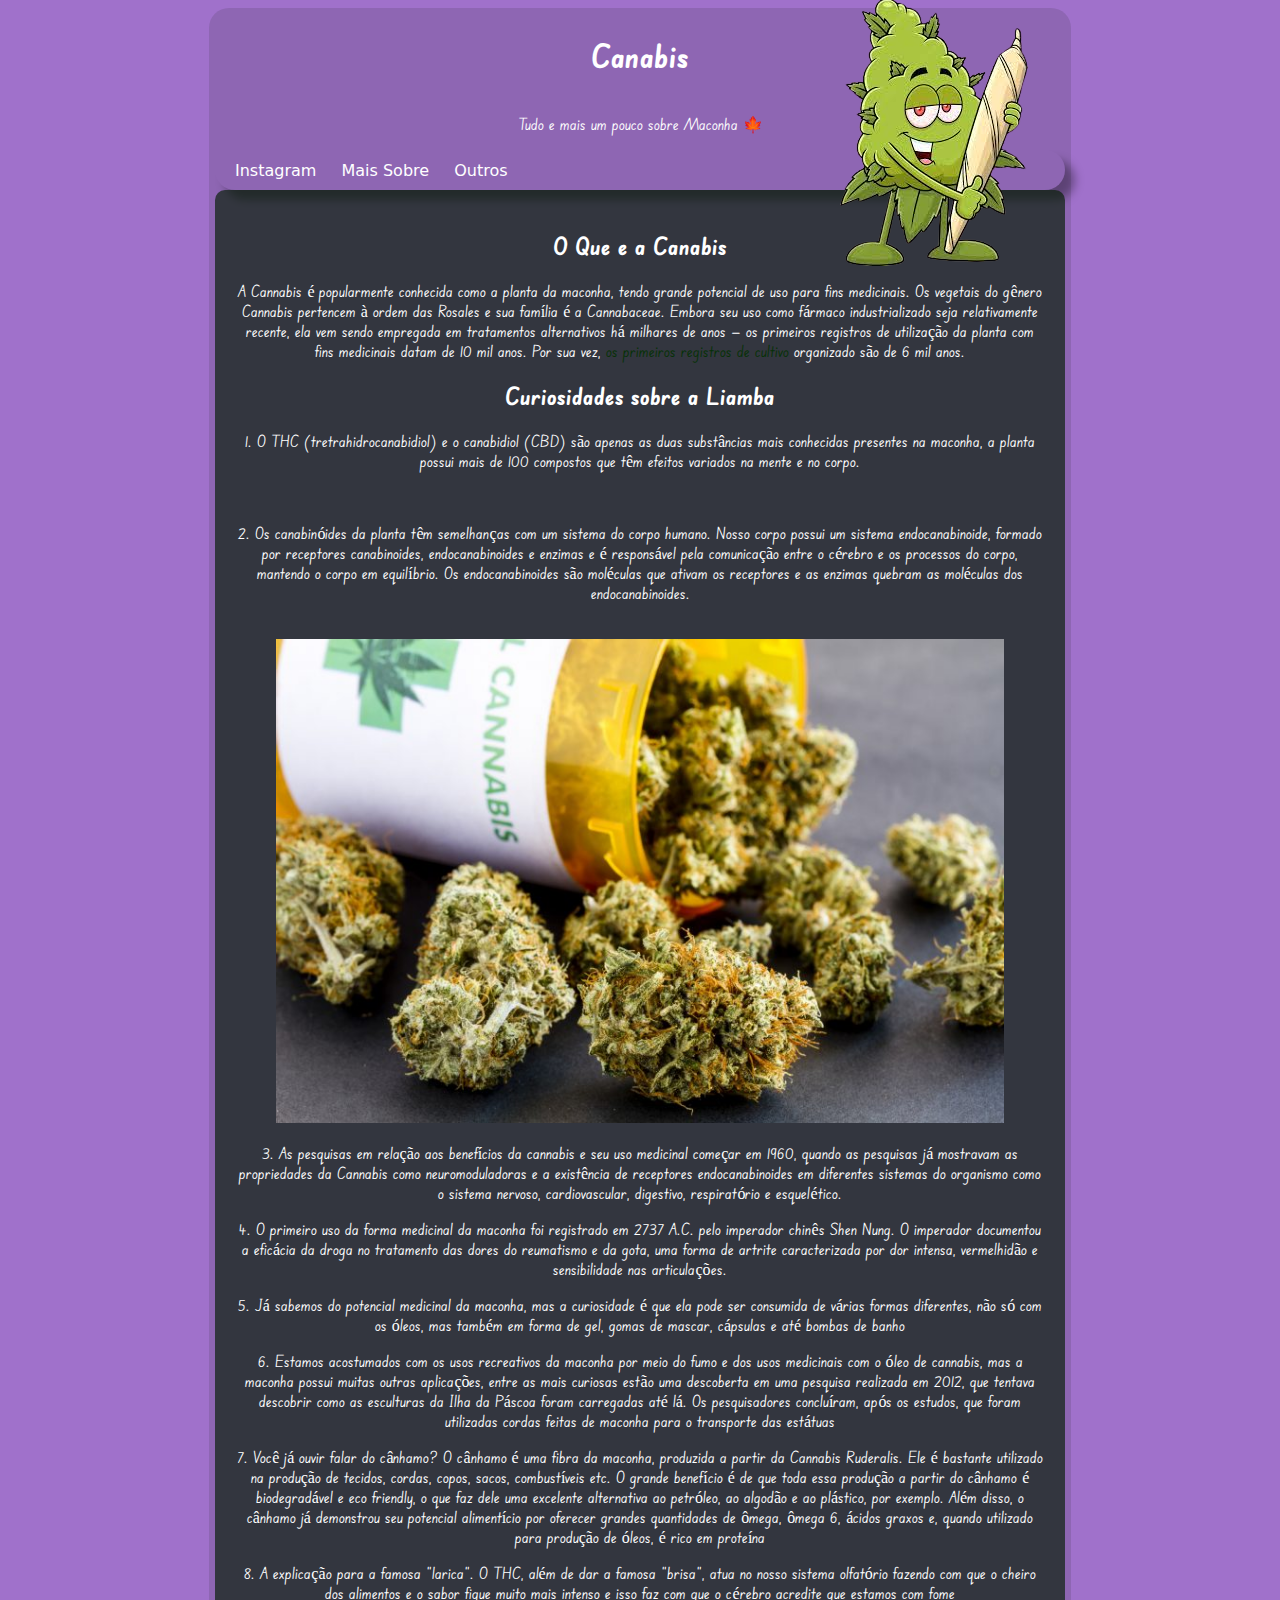
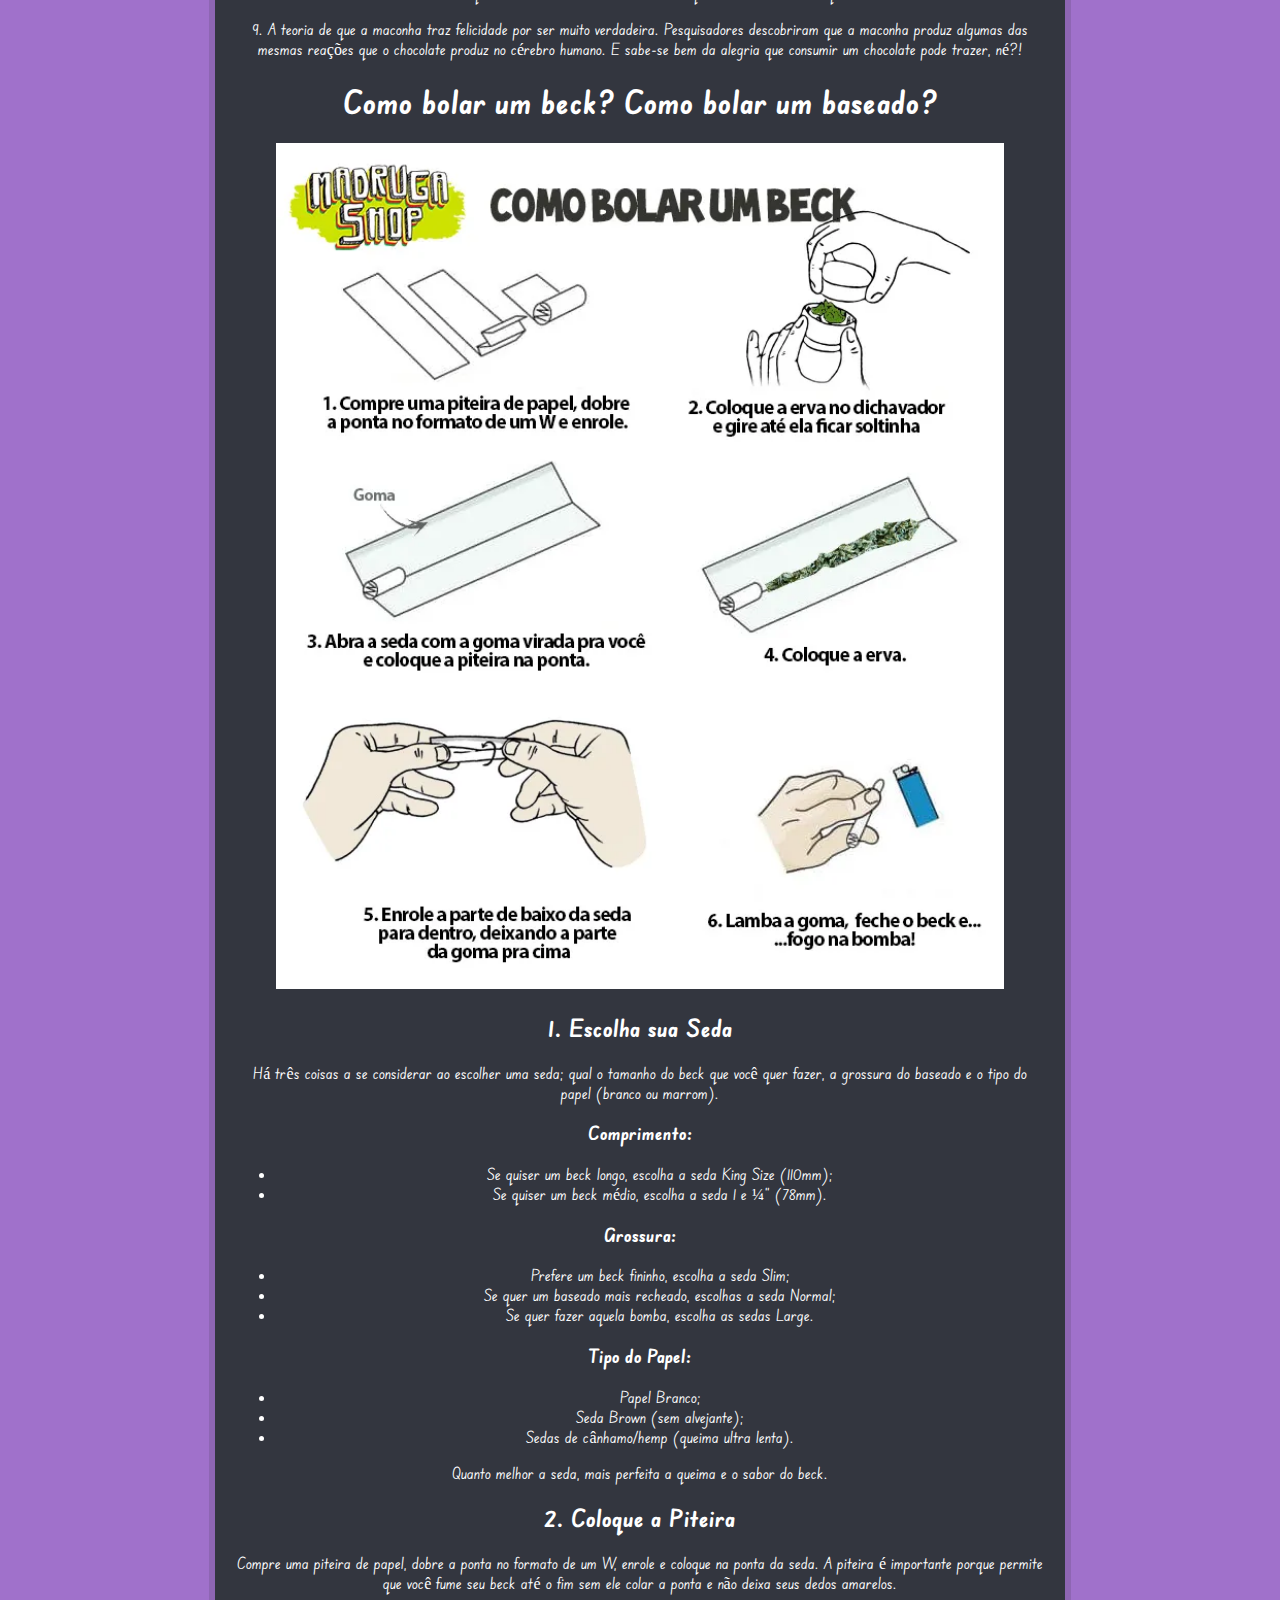
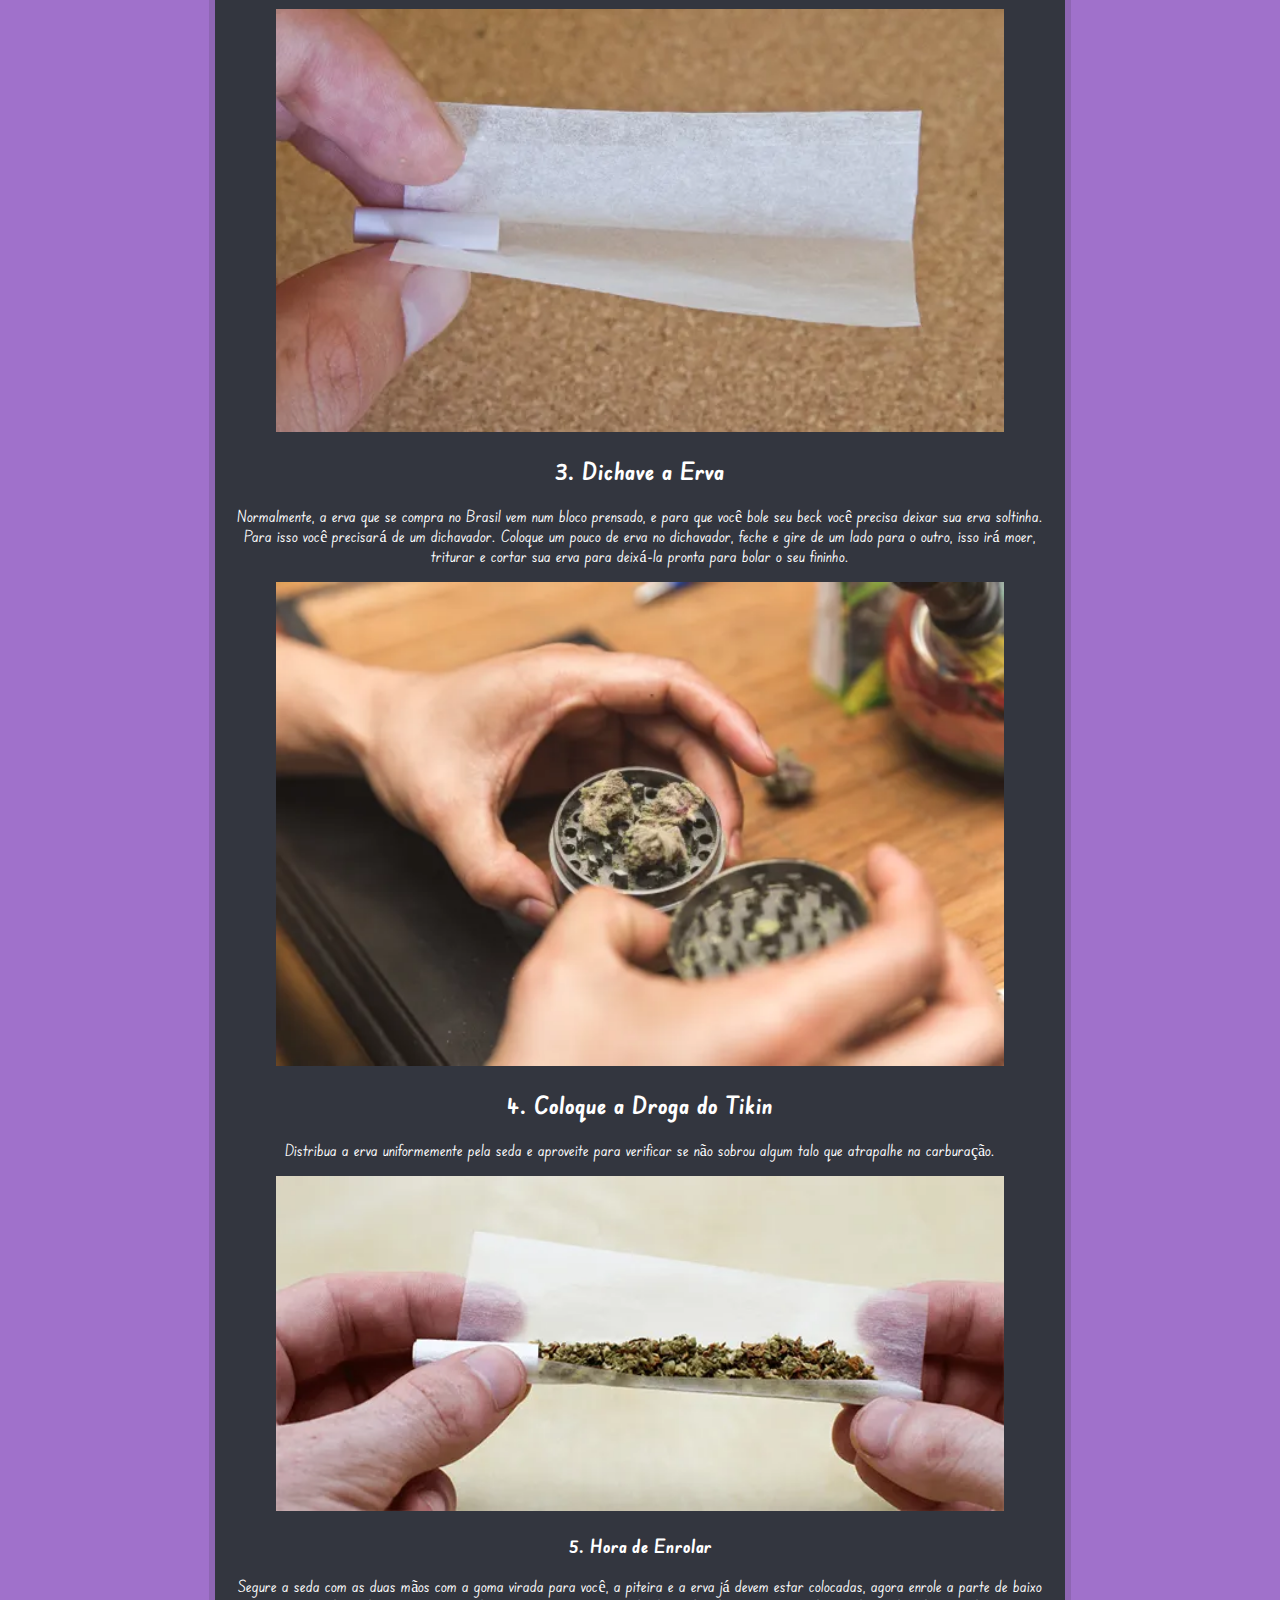
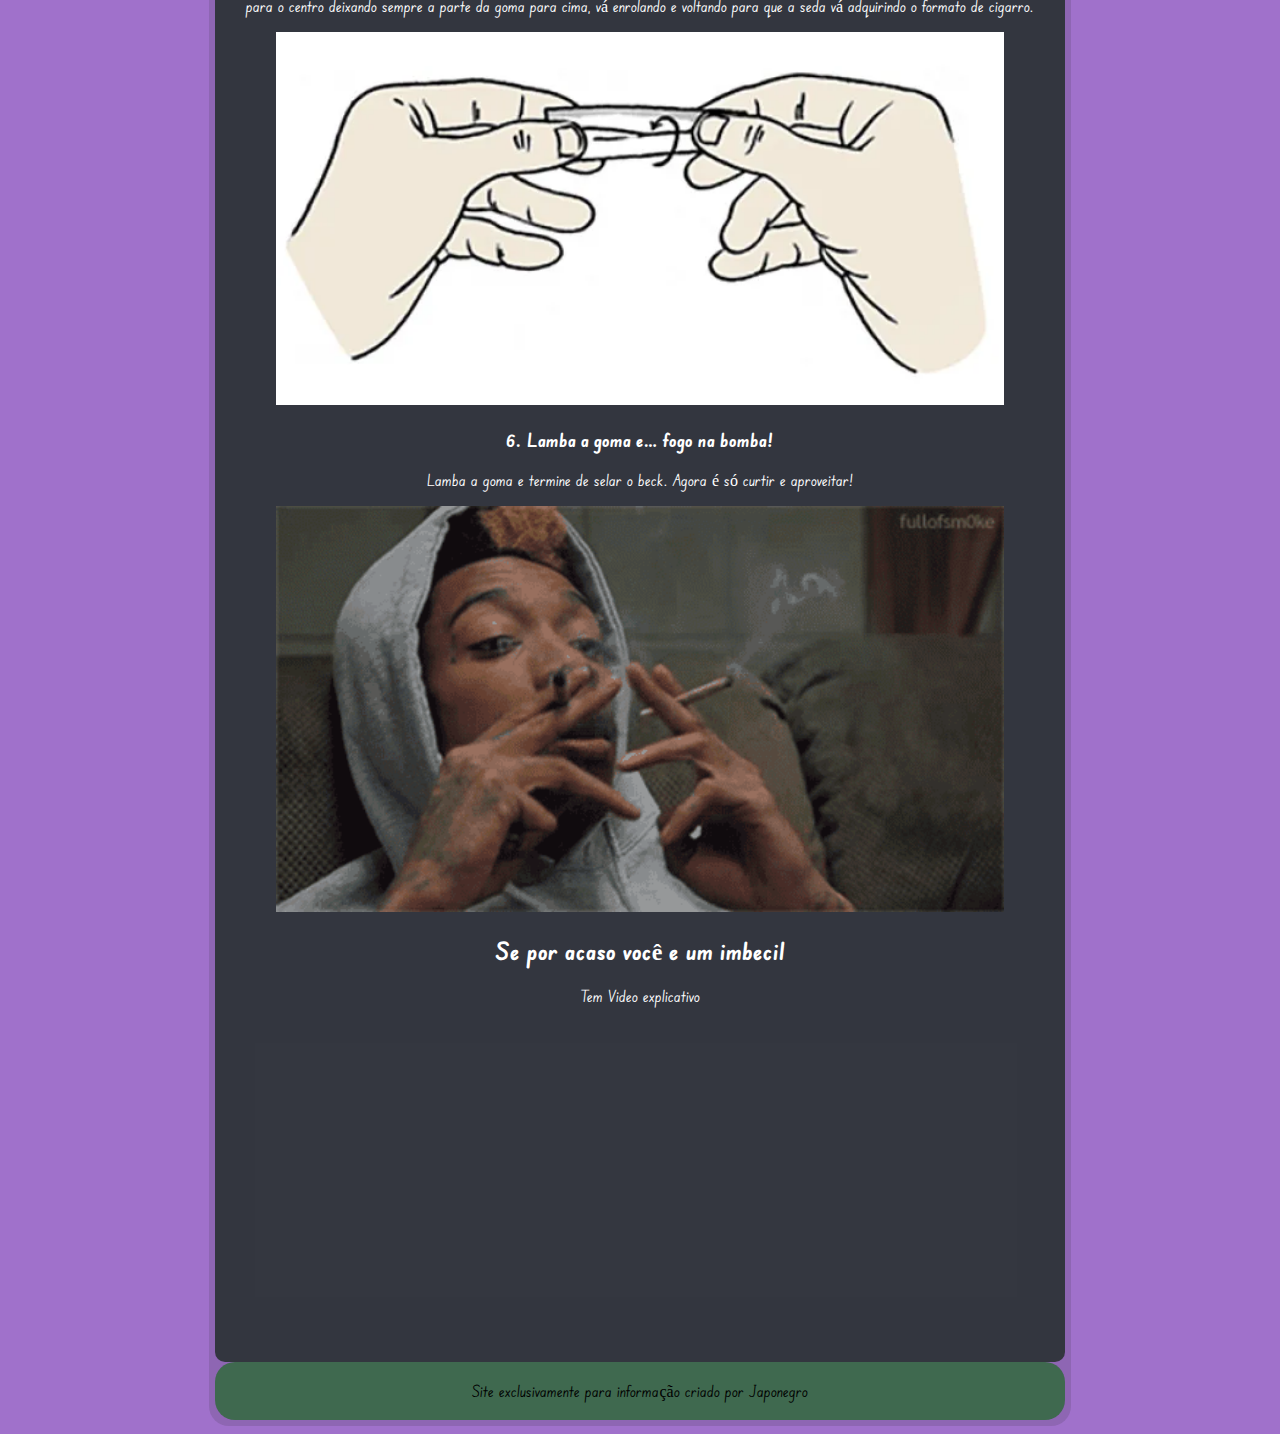
==== commit 13021f9f: "." ====
--- a/index.html
+++ b/index.html
@@ -5,8 +5,8 @@
     <meta name="viewport" content="width=device-width, initial-scale=1.0">
     <title>Site do japones</title>
     <link rel="shortcut icon" href="imagens/japao.png" type="image/x-icon">
-    <link rel="stylesheet" href="estilo/style.css">
-    <link rel="stylesheet" href="estilo/celular.css">
+    <link rel="stylesheet" href="estilo/style.css" media="all">
+    <link rel="stylesheet" href="estilo/celular.css" media="screen">
 </head>
 <body>
     <header>
--- a/estilo/celular.css
+++ b/estilo/celular.css
@@ -1,8 +1,10 @@
 @charset "UTF-8";
-@media screen and (min-width:600px) and (max-width:768px){
+@media screen and (min-width:400px) and (max-width:768px){
     .imagen1{
-        transform: translate(105px,-100px);
+        transform: translate(130px,-100px);
         display: block;
-    }
-        
+    }       
+}
+body{
+    background-position: bottom 10px left 20% ;
 }